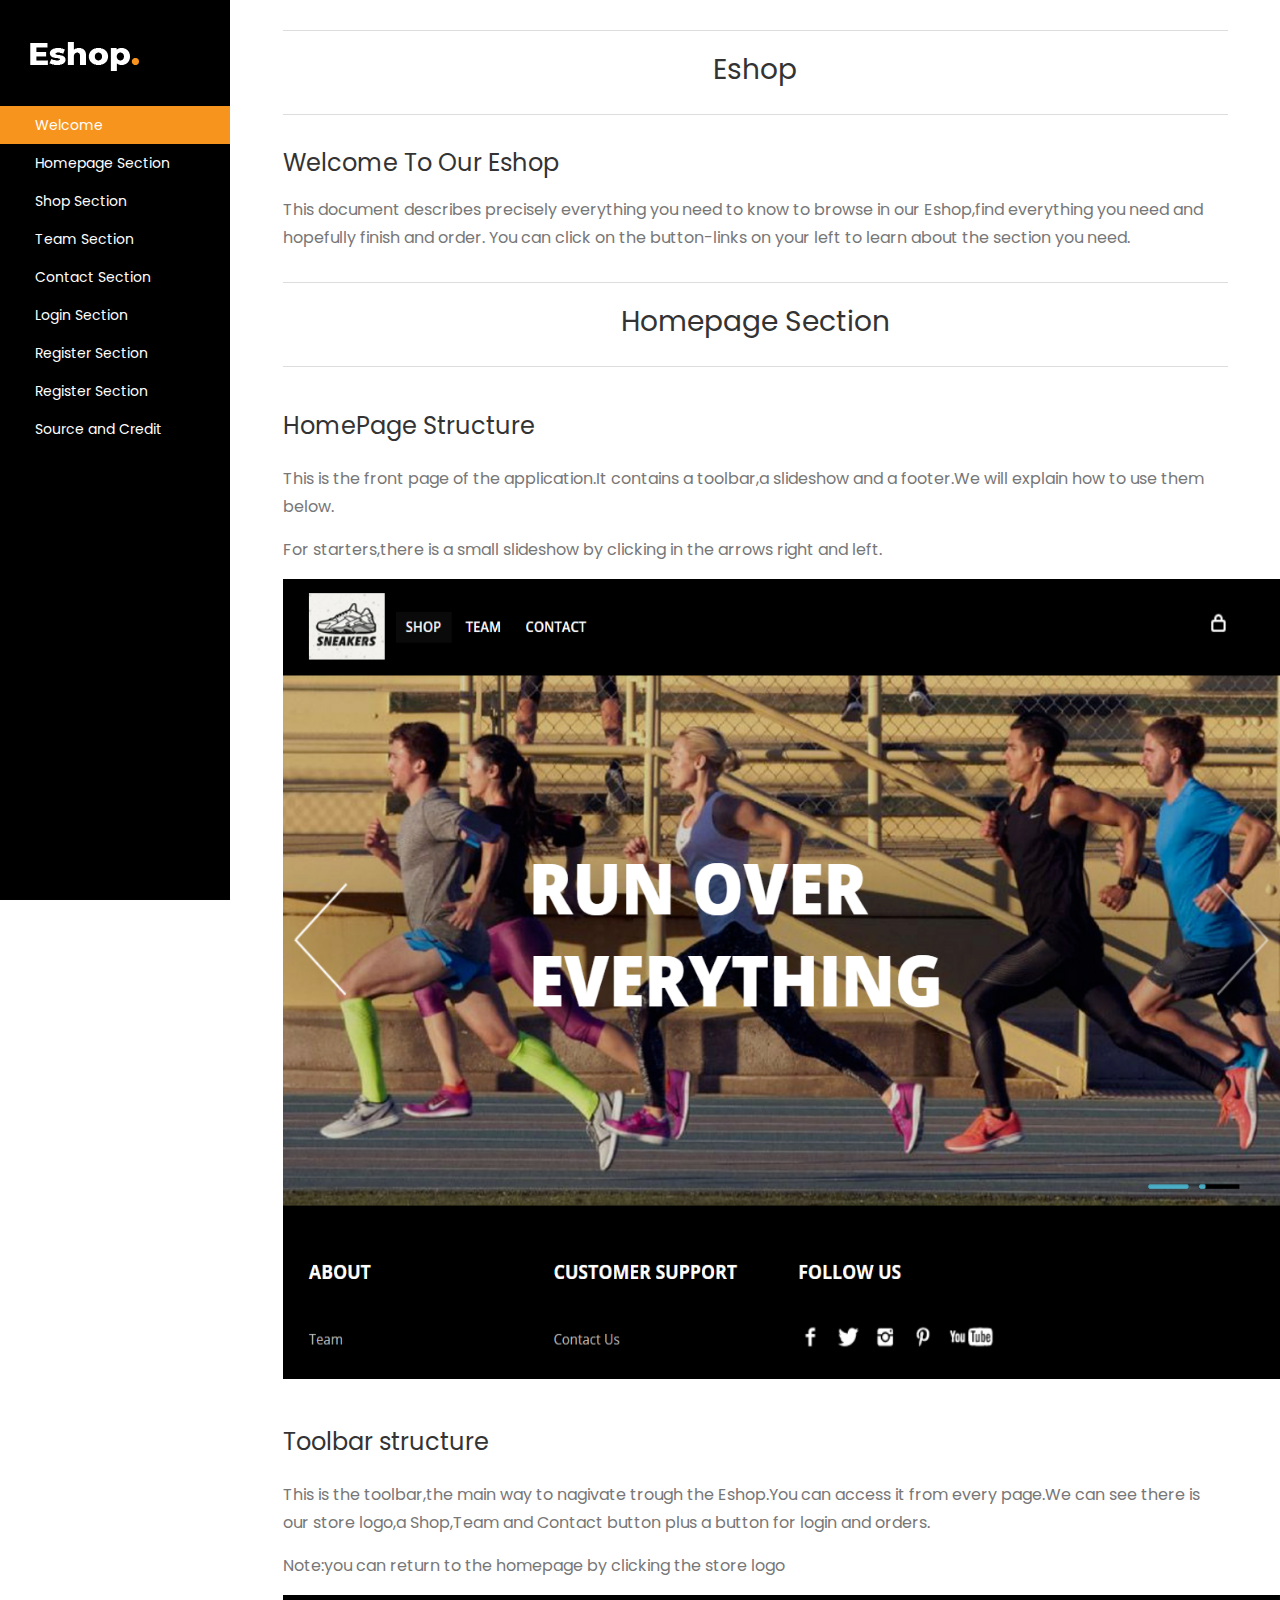
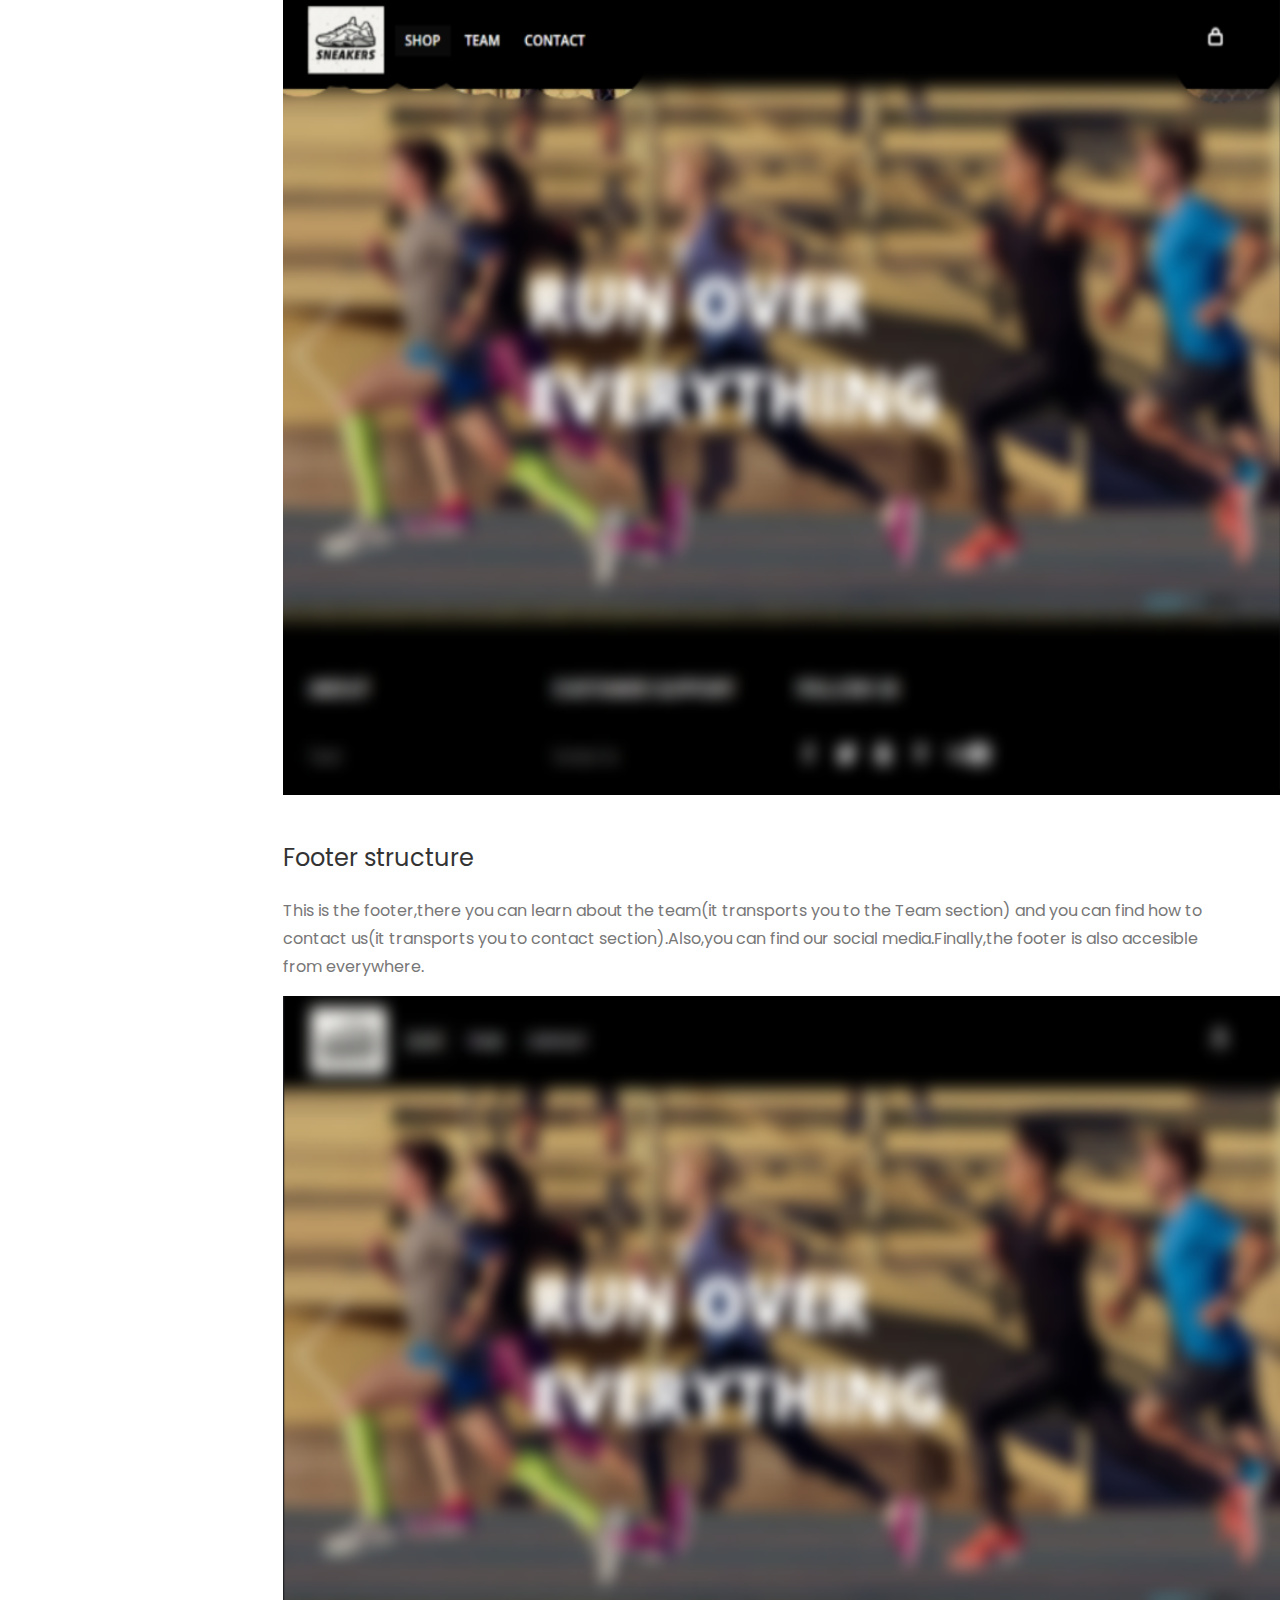
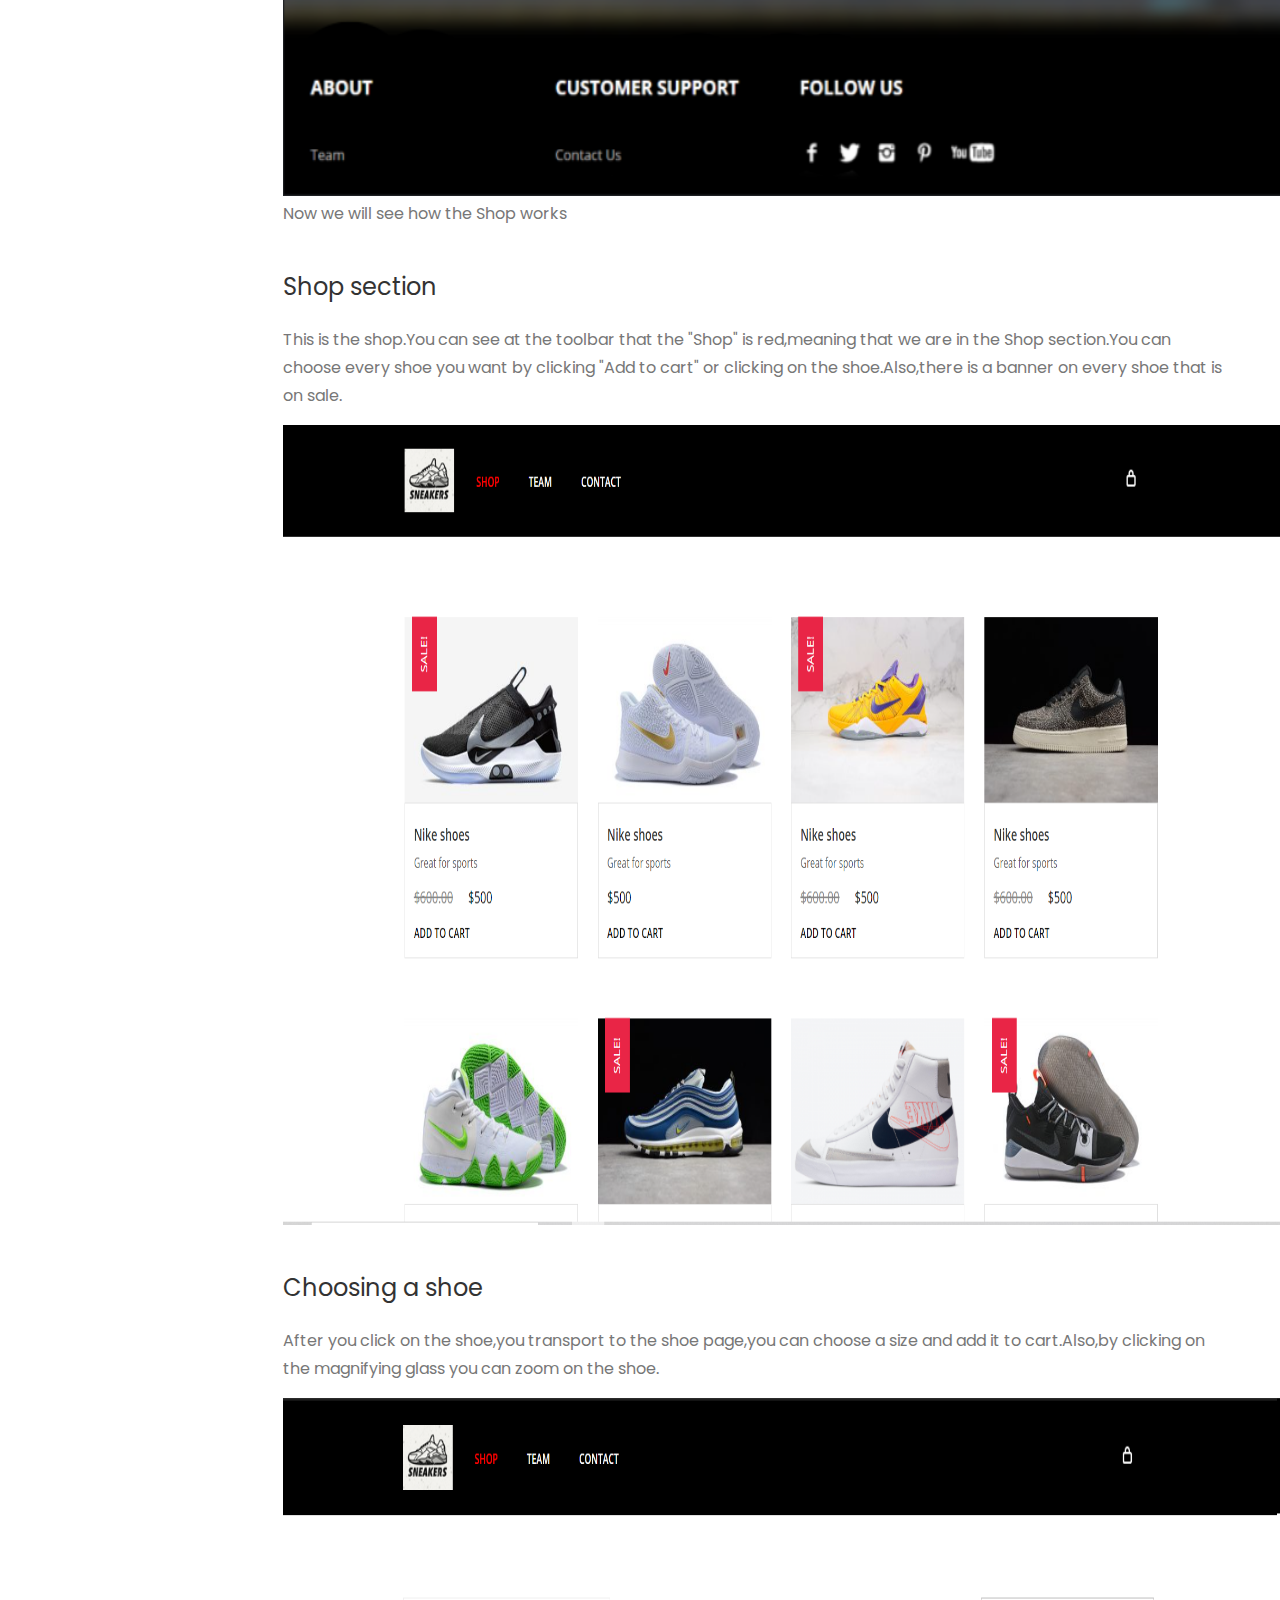
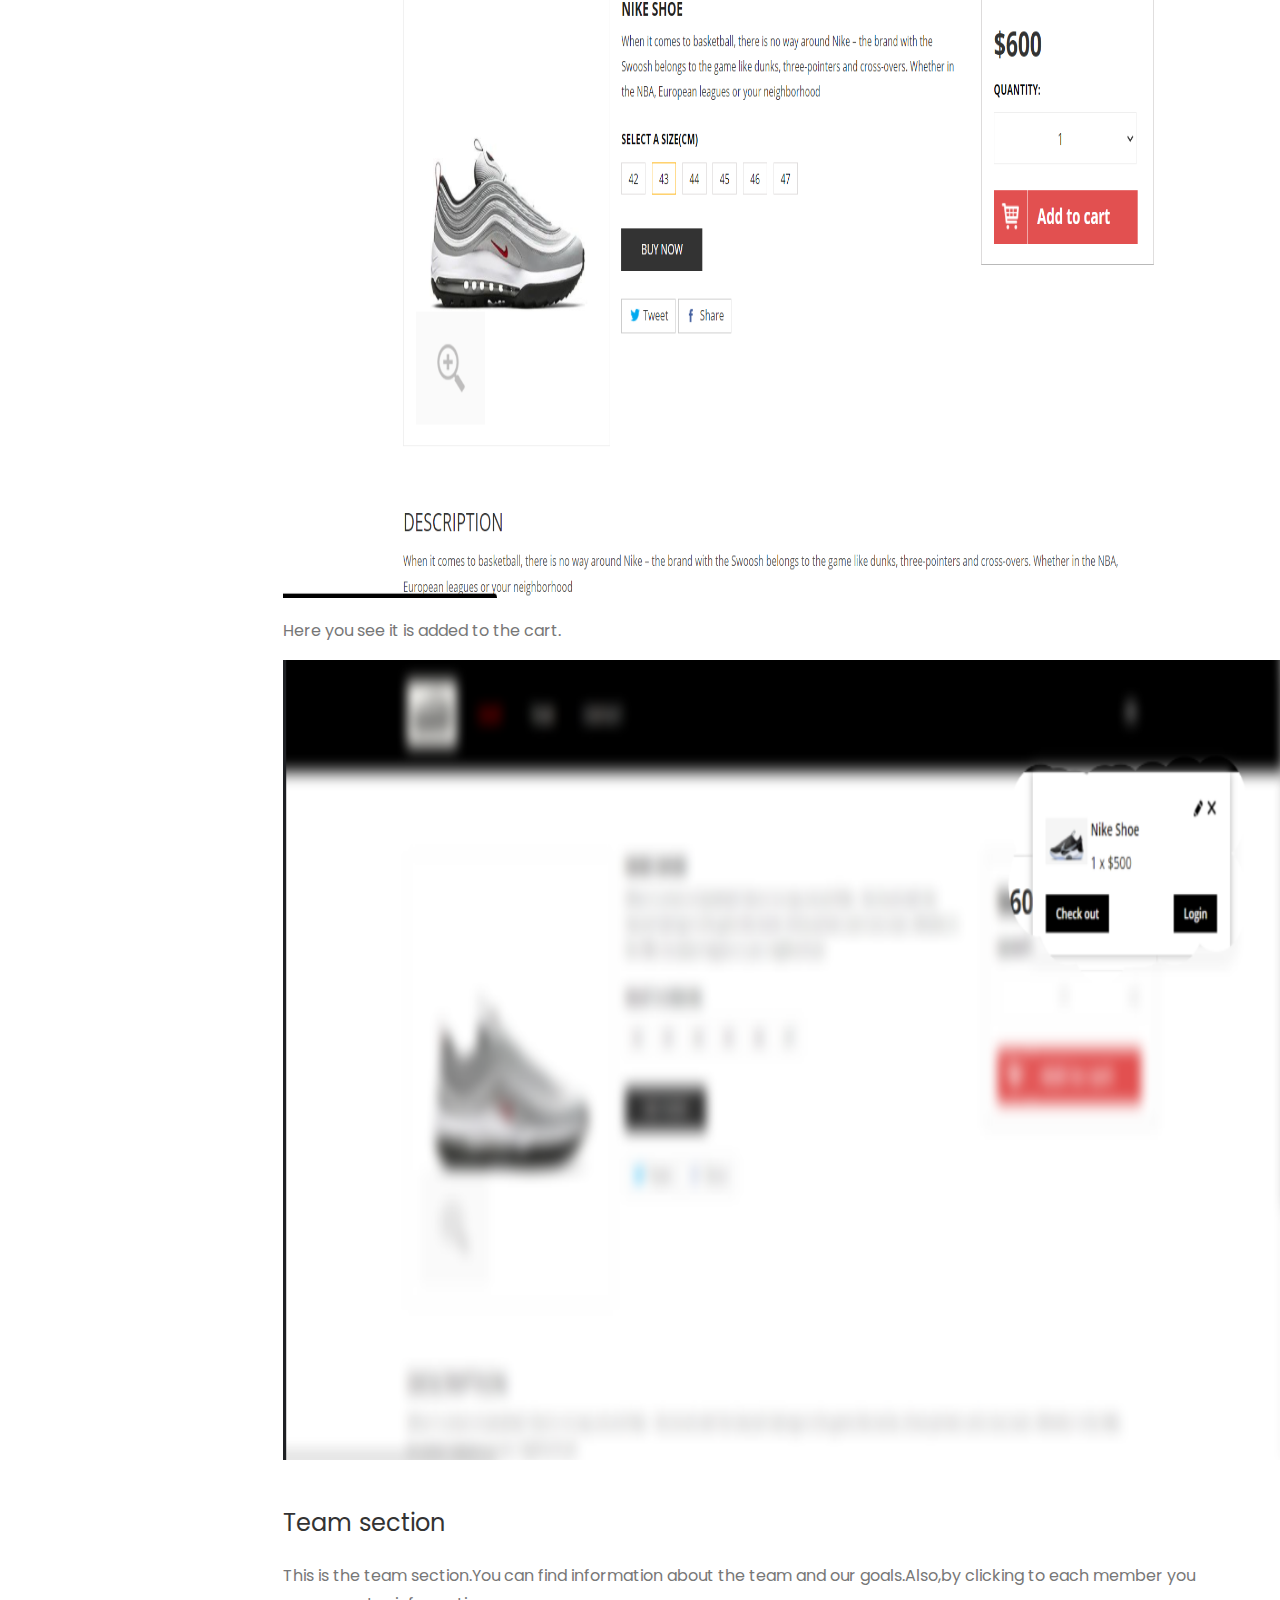
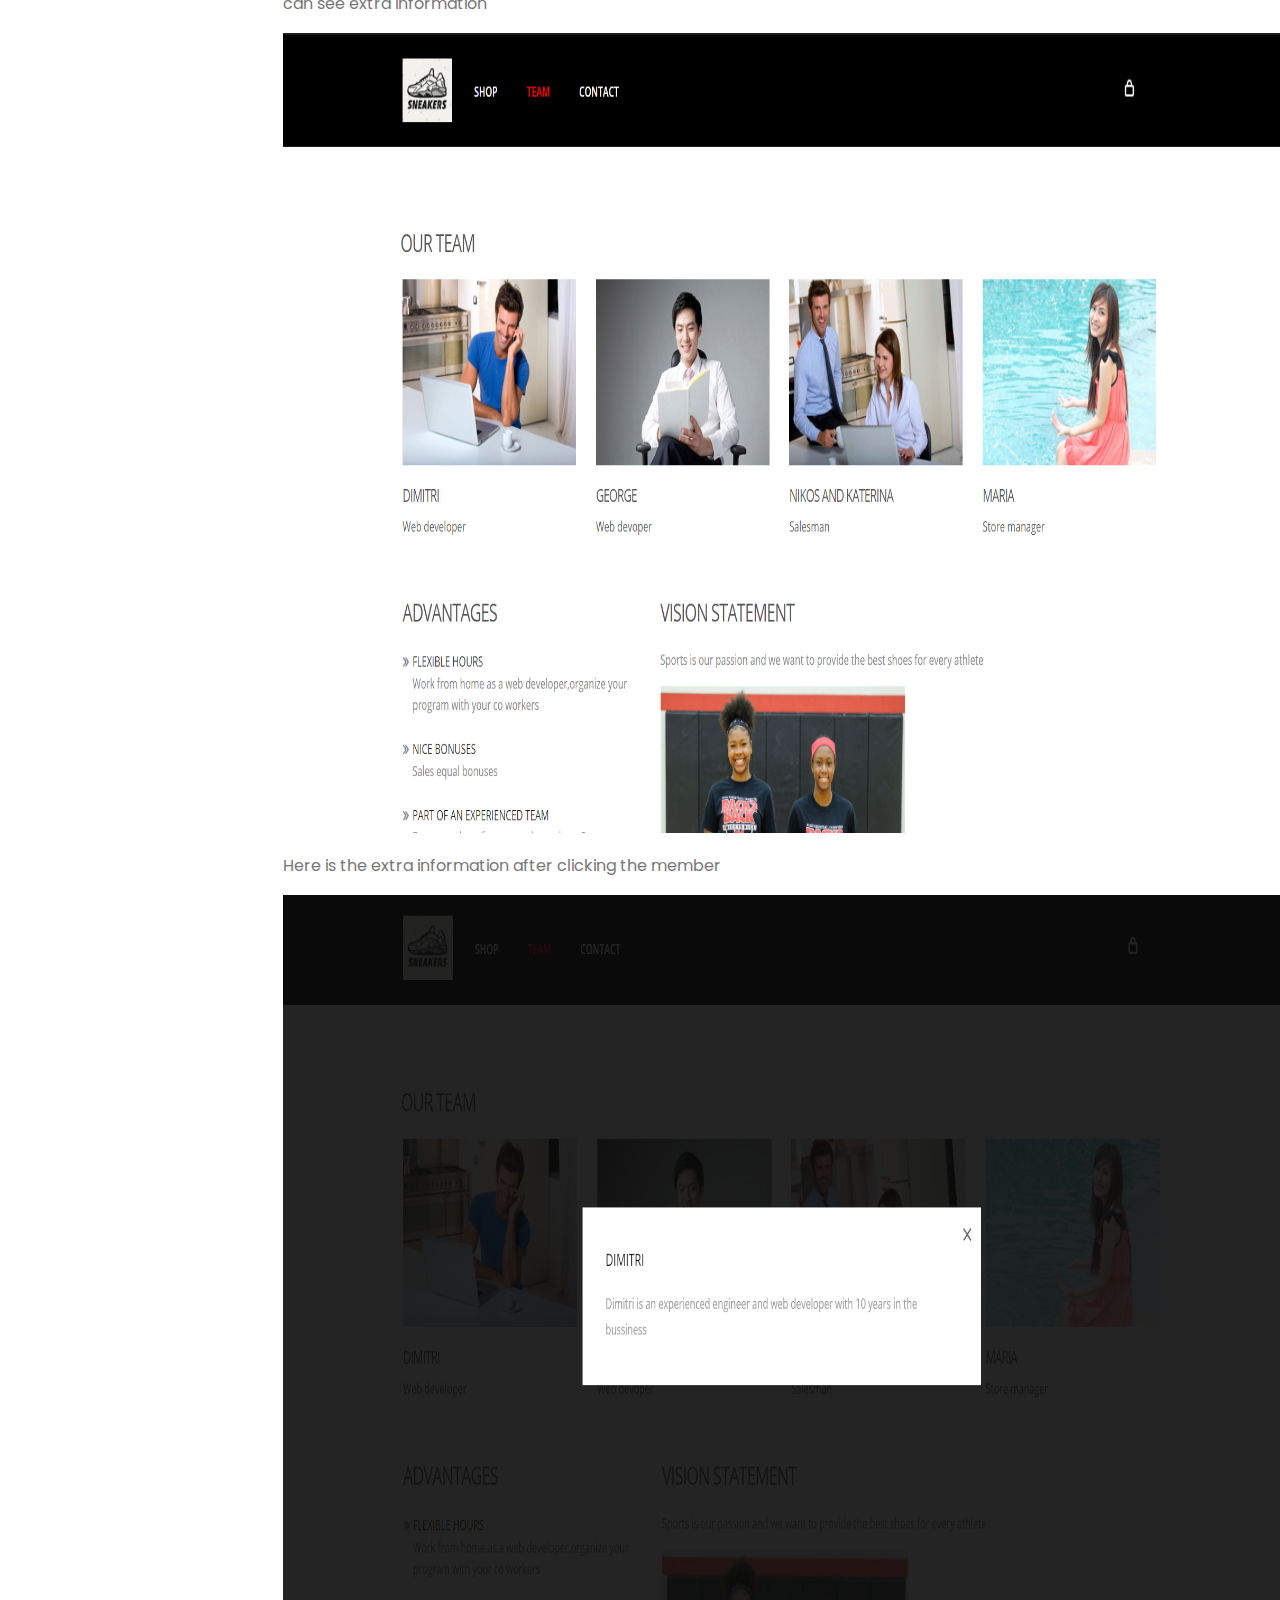
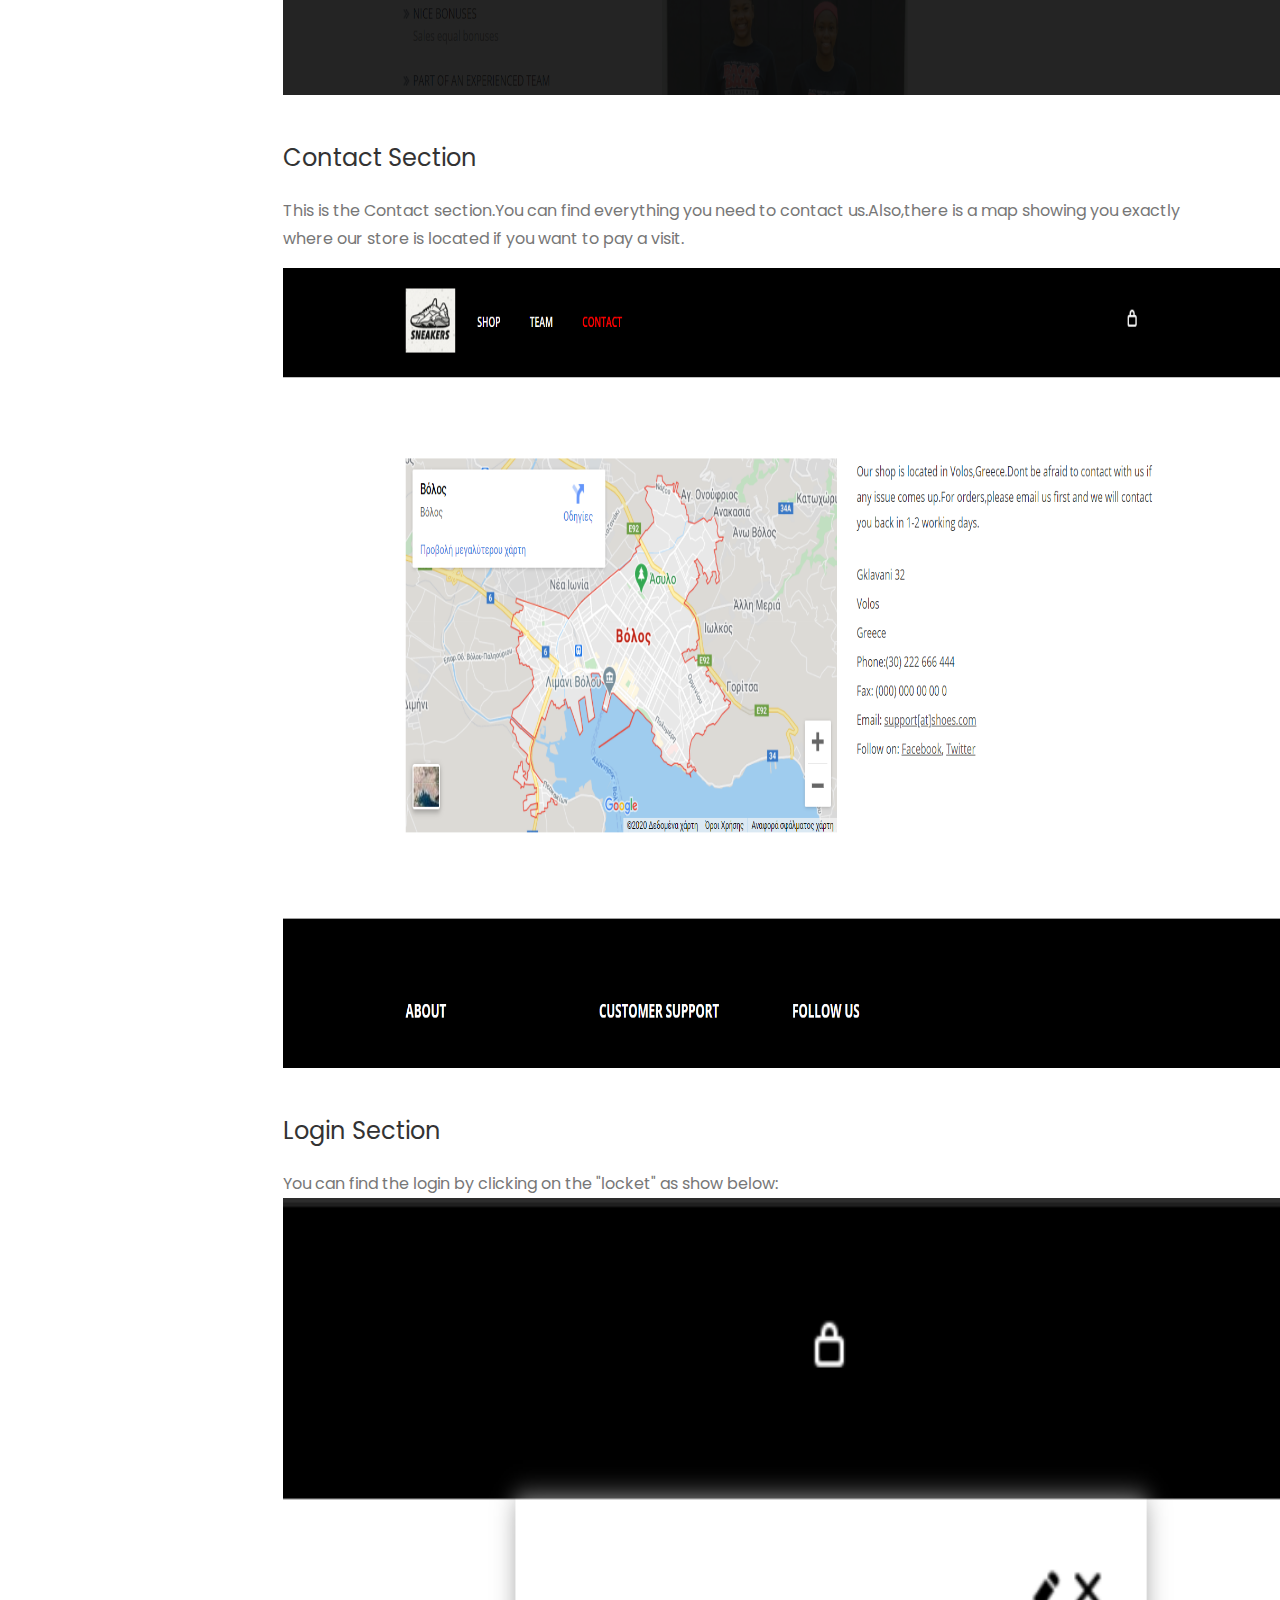
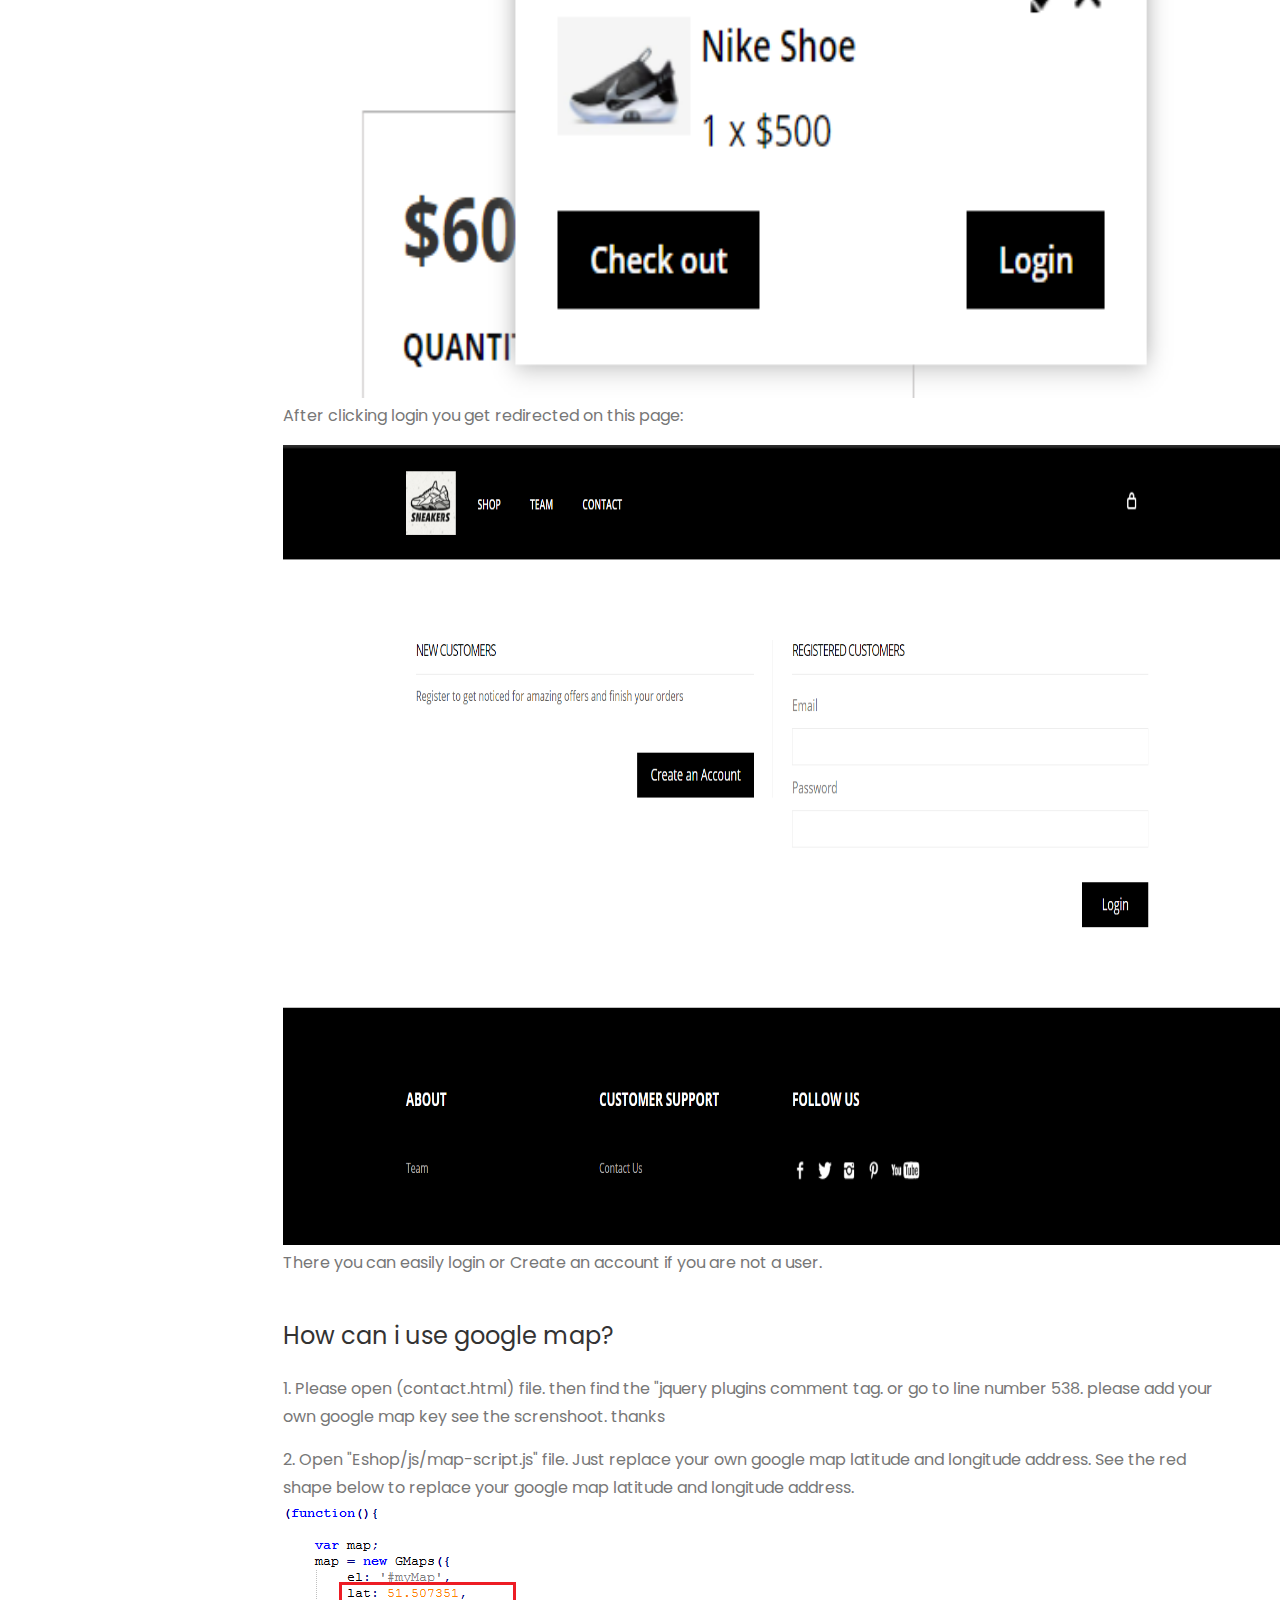
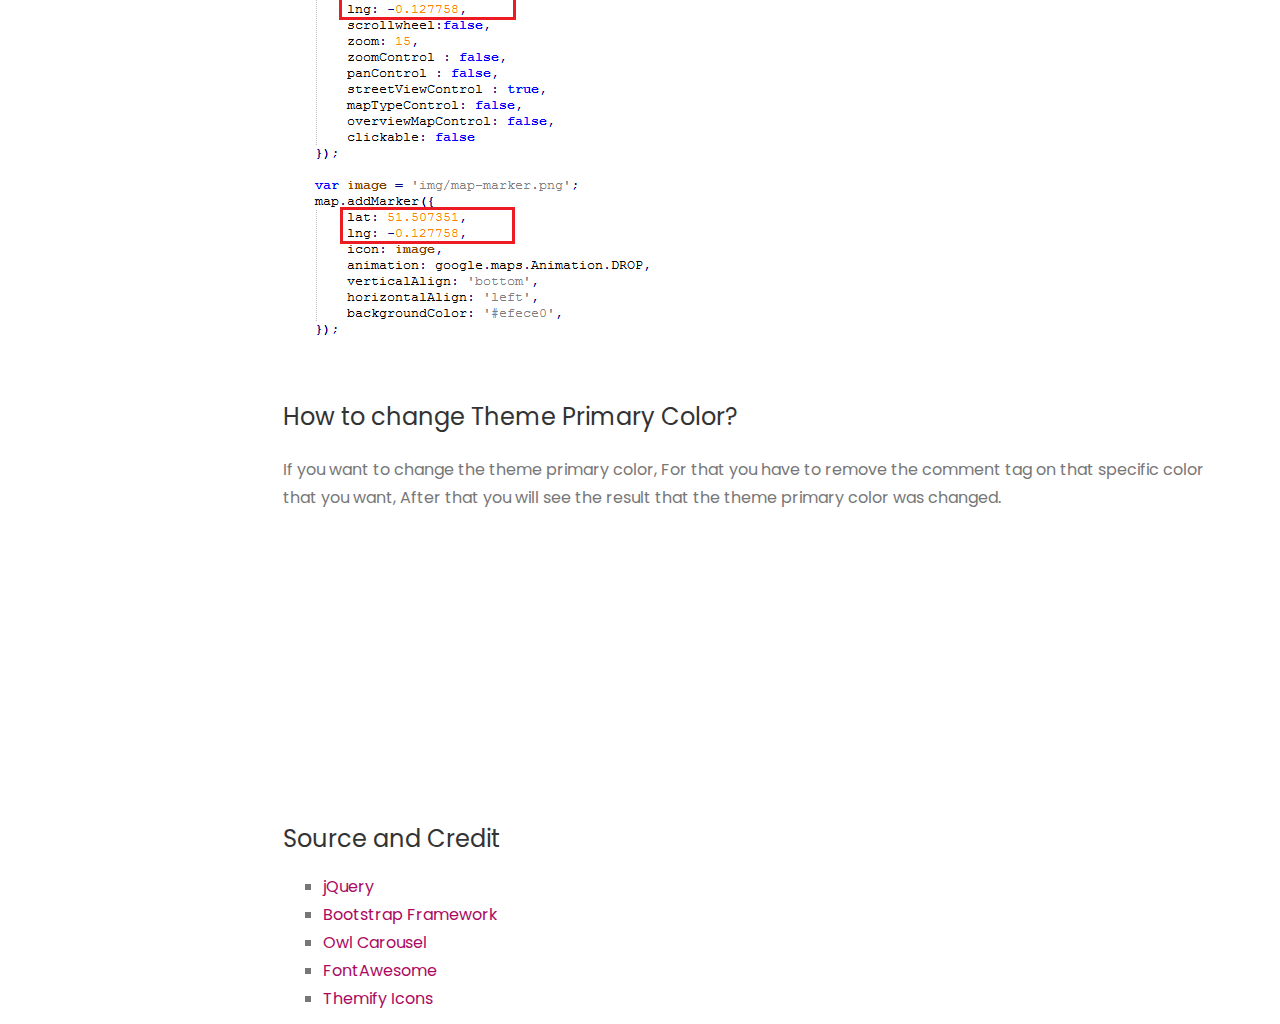
==== Documentation/index.html @ c71e3f7d "Add files via upload" ====
<!DOCTYPE html>
<html lang="zxx">
<head>
	<!-- Meta Tag -->
    <meta charset="utf-8">
    <meta http-equiv="X-UA-Compatible" content="IE=edge">
	<meta name='copyright' content=''>
	<meta http-equiv="X-UA-Compatible" content="IE=edge">
    <meta name="viewport" content="width=device-width, initial-scale=1, shrink-to-fit=no">
	<!-- Title Tag  -->
    <title>Eshop - eCommerce HTML5 Template.</title>
	<!-- Favicon -->
	<link rel="icon" type="image/png" href="img/favicon.png">
	<!-- Web Font -->
	<link href="https://fonts.googleapis.com/css?family=Poppins:200i,300,300i,400,400i,500,500i,600,600i,700,700i,800,800i,900,900i&display=swap" rel="stylesheet">

	<!-- Syntax Highlighter -->
	<link rel="stylesheet" type="text/css" href="syntax-highlighter/styles/shCore.css" media="all">
	<link rel="stylesheet" type="text/css" href="syntax-highlighter/styles/shThemeDefault.css" media="all">

	<!-- Font Awesome CSS-->
	<link rel="stylesheet" href="css/font-awesome.min.css">
	<!-- Normalize/Reset CSS-->
	<link rel="stylesheet" href="css/normalize.min.css">
	<!-- Main CSS-->
	<link rel="stylesheet" href="css/main.css">

</head>

<body id="welcome">

	<aside class="left-sidebar">
		<div class="logo">
			<a href="#welcome">
				<img src="img/logo.png" alt="">
			</a>
		</div>
		<nav class="left-nav">
			<ul id="nav">
				<li class="current">
					<a href="#welcome">Welcome</a>
				</li>
				<li>
					<a href="#installation">Homepage Section</a>
				</li>
				<li>
					<a href="#tmpl-structure">Shop Section</a>
				</li>
				<li>
					<a href="#css-structure">Team Section</a>
				</li>
				<li>
					<a href="#javascript">Contact Section</a>
				</li>
				<li>
					<a href="#contact-form">Login Section</a>
				</li>
				<li>
					<a href="#google-map">Register Section</a>
				</li>
				<li>
					<a href="#colors">Register Section</a>
				</li>
				<li>
					<a href="#credit">Source and Credit</a>
				</li>
			</ul>
		</nav>
	</aside>

	<div id="main-wrapper">
		<div class="main-content">
			<section id="welcome">
				<div class="content-header">
					<h1>Eshop</h1>
				</div>
				<div class="welcome">

					<h2 class="twenty">Welcome To Our Eshop</h2>


					<p>This document describes precisely everything you need to know to browse in our Eshop,find everything you need and hopefully finish and order.
					You can click on the button-links on your left to learn about the section you need.</p>
				</div>

			</section>

			<section id="installation">
				<div class="content-header">
					<h1>Homepage Section</h1>
				</div>

				<h2 class="title">HomePage Structure</h2>
				<p class="fifteen">This is the front page of the application.It contains a toolbar,a slideshow and a footer.We will explain how to use them below.</p>

				<p class="fifteen">For starters,there is a small slideshow by clicking in the arrows right and left.</p>

				<img src="img/1.png" height="800" width="1000" alt="#">

				<h2 class="title">Toolbar structure</h2>

				<p class="fifteen">This is the toolbar,the main way to nagivate trough the Eshop.You can access it from every page.We can see there is our store logo,a Shop,Team and Contact button plus a button for login and orders.</p>

				<p class="fifteen">Note:you can return to the homepage by clicking the store logo</p>

				<img src="img/1_toolbar.png" height="800" width="1000" alt="#">

				<h2 class="title">Footer structure</h2>

				<p class="fifteen"> This is the footer,there you can learn about the team(it transports you to the Team section) and you can find how to contact us(it transports you to contact section).Also,you can find our social media.Finally,the footer is also accesible from everywhere.</p>

				<img src="img/2_footer.png" height="800" width="1000" alt="#">

				<p class="fifteen">Now we will see how the Shop works</p>
				


			</section>


			<section id="tmpl-structure">
				<h2 class="title">Shop section</h2>
				<p class="fifteen">This is the shop.You can see at the toolbar that the "Shop" is red,meaning that we are in the Shop section.You can choose every shoe you want by clicking "Add to cart" or clicking on the shoe.Also,there is a banner on every shoe that is on sale.</p>

				<img src="img/2.png" height="800" width="1000" alt="#">

				<h2 class="title">Choosing a shoe</h2>
				<p class="fifteen">After you click on the shoe,you transport to the shoe page,you can choose a size and add it to cart.Also,by clicking on the magnifying glass you can zoom on the shoe.</p>

				<img src="img/3.png" height="800" width="1000" alt="#">

				<p class="fifteen"></p>

				<p class="fifteen">Here you see it is added to the cart.</p>

				<p class="fifteen"></p>


				<img src="img/4.png" height="800" width="1000" alt="#">

				<p class="fifteen"></p>
			
			</section>


			<section id="css-structure">
				<h2 class="title">Team section</h2>
				<p class="fifteen">This is the team section.You can find information about the team and our goals.Also,by clicking to each member you can see extra information</p>

				<img src="img/5.png" height="800" width="1000" alt="#">

				<p class="fifteen"> </p>

				<p class="fifteen">Here is the extra information after clicking the member</p>

				<p class="fifteen"> </p>

				<img src="img/6.png" height="800" width="1000" alt="#">

			</section>

			<section id="javascript">
				<h2 class="title">Contact Section</h2>

				<p class="fifteen">This is the Contact section.You can find everything you need to contact us.Also,there is a map showing you exactly where our store is located if you want to pay a visit.</p>

				<img src="img/7.png" height="800" width="1000" alt="#">

			</section>
			
			<section id="contact-form">
				<h2 class="title">Login Section</h2>

				<p>You can find the login by clicking on the "locket" as show below:</p>

				<img src="img/8.png" height="800" width="1000" alt="#">

				<p class="fifteen">After clicking login you get redirected on this page: </p>

				<img src="img/9.png" height="800" width="1000" alt="#">

				<p class="fifteen">There you can easily login or Create an account if you are not a user.</p>




			</section>
			
			<section id="google-map">
				<h2 class="title">How can i use google map?</h2>

				<p class="fifteen">1. Please open (contact.html) file. then find the "jquery plugins comment tag. or go to line number 538. please add your own google map key see the screnshoot. thanks
				<p class="fifteen">2. Open "Eshop/js/map-script.js" file. Just replace your own google map latitude and longitude address. See the red shape below to replace your google map latitude and longitude address. 
					
				<img src="img/map.png" alt="#">
					
			</section>
			
			<section id="colors">
				<h2 class="title">How to change Theme Primary Color?</h2>
				<p>If you want to change the theme primary color, For that you have to remove the comment tag on that specific color that you want, After that you will see the result that the theme primary color was changed.</p>
				<pre class="brush:php">
					<!-- Color CSS -->
					<link rel="stylesheet" href="css/color/color1.css">
					<!--<link rel="stylesheet" href="css/color/color2.css">-->
					<!--<link rel="stylesheet" href="css/color/color3.css">-->
					<!--<link rel="stylesheet" href="css/color/color4.css">-->
					<!--<link rel="stylesheet" href="css/color/color5.css">-->
					<!--<link rel="stylesheet" href="css/color/color6.css">-->
					<!--<link rel="stylesheet" href="css/color/color7.css">-->
					<!--<link rel="stylesheet" href="css/color/color8.css">-->
					<!--<link rel="stylesheet" href="css/color/color9.css">-->
					<!--<link rel="stylesheet" href="css/color/color10.css">-->
					<!--<link rel="stylesheet" href="css/color/color11.css">-->
					<!--<link rel="stylesheet" href="css/color/color12.css">-->
		        </pre>
			</section>
			
			<section id="credit">
				<h2 class="title">Source and Credit</h2>
				<div class="script-source">
					<ul>
						<li>
							<a target="_blank" href="http://jquery.com/">jQuery</a>
						</li>
						<li>
							<a target="_blank" href="http://getbootstrap.com">Bootstrap Framework</a>
						</li>
						<li>
							<a target="_blank" href="http://www.owlgraphic.com/owlcarousel">Owl Carousel</a>
						</li>
						<li>
							<a target="_blank" href="http://fontawesome.io/">FontAwesome</a>
						</li>
						<li>
							<a target="_blank" href="https://themify.me/themify-icons/">Themify Icons</a>
						</li>
					</ul>
				</div>
			</section>
		</div>
	</div>


	<!-- Essential JavaScript Libraries
		==============================================-->
	<script type="text/javascript" src="js/jquery-1.11.0.min.js"></script>
	<script type="text/javascript" src="js/jquery.nav.js"></script>
	<script type="text/javascript" src="syntax-highlighter/scripts/shCore.js"></script>
	<script type="text/javascript" src="syntax-highlighter/scripts/shBrushXml.js"></script>
	<script type="text/javascript" src="syntax-highlighter/scripts/shBrushCss.js"></script>
	<script type="text/javascript" src="syntax-highlighter/scripts/shBrushJScript.js"></script>
	<script type="text/javascript" src="syntax-highlighter/scripts/shBrushPhp.js"></script>
	<script type="text/javascript">
		SyntaxHighlighter.all()
	</script>
	<script type="text/javascript" src="js/custom.js"></script>

</body>

</html>
---- Documentation/css/main.css ----
body{
	background-color:#FFF;
    font-family: 'Poppins', sans-serif;
    font-weight: 400;
	font-size:16px;
	line-height:18px;
	color:#777;
}

p{
	margin:0;
}

a {
    color: #aa0a5f;
}

a, a:hover, a:focus{
	text-decoration: none;
	outline: 0;
}
h1, h2, h3,
h4, h5, h6 {
    color: #333;
	margin:0;
    font-weight: normal;
}

h1 { font-size: 28px;}
h2 { font-size: 24px;}
h3 { font-size: 18px;}
h5 { font-size: 16px;}
h6 { font-size: 14px;}

strong {
  letter-s;;Dacing: 1px;
}

code {
  background-color: #ddd;
  border-radius: 3px;
  color: #000;
  font-size: 85%;
  margin: 0;
  padding: 5px 10px;
}

code a {
    color: #333;
}

code a:hover {
    text-decoration: underline;
}

section p {
  line-height: 28px;
}

.clearfix:before,
.clearfix:after {
    content: " ";
    display: table;
}
.clearfix:after {
    clear: both;
}
.clearfix {
    *zoom: 1;
}

.tan {
  margin-bottom: 10px;
}

.fifteen{
    margin-bottom: 15px;
}

.twenty{
    margin-bottom: 20px;
}

.center {
    text-align: center;
}

.title {
    margin: 50px 0 30px;
}

.syntaxhighlighter {
    border: 1px solid #efefef;
    max-height: 100% !important;
    padding: 20px 0;
}


.main-content section {
  margin: 0 5%;
}


.left-sidebar {
    background-color: #000;
    float: left;
    min-height: 100%;
    position: fixed;
    width: 18%;
}

.logo {
    padding-bottom: 30px;
    padding-left: 30px;
    padding-top: 40px;
}

.left-nav ul {
    margin: 0;
    padding: 0;
    font-size: 14px;
}

.left-nav ul li a {
    color: #fff;
    display: block;
    padding: 10px 35px;
    -webkit-transition: all 0.3s ease-in 0s;
       -moz-transition: all 0.3s ease-in 0s;
        -ms-transition: all 0.3s ease-in 0s;
         -o-transition: all 0.3s ease-in 0s;
            transition: all 0.3s ease-in 0s;
}

.left-nav ul li a:hover, .left-nav ul li .current {
    background-color: #F7941D;
    color: #fff;
}


#main-wrapper {
    float: left;
    margin-left: 18%;
    width: 82%;
}

.content-header {
    border-bottom: 1px solid #ddd;
    border-top: 1px solid #ddd;
    margin-top: 30px;
    padding: 30px 0 35px;
    text-align: center;
}

.welcome {
    font-size: 16px;
    line-height: 26px;
    margin: 35px auto 0;
}

.features {
    margin-top: 50px;
}

.features ul li {
    list-style: square outside none;
    margin-bottom: 15px;
}

.features > ul {
    padding-left: 18px;
}

.author {
    border-bottom: 1px solid #ddd;
    border-top: 1px solid #ddd;
    margin-top: 50px;
    padding: 30px 0;
}

.author-info {
    font-size: 18px;
    line-height: 28px;
    margin: 0 auto;
    width: 50%;
}

.section-content {
    font-size: 16px;
    line-height: 25px;
}

.section-content li {
    margin-bottom: 15px;
}

.section-content a:hover {
    text-decoration: underline;
}

.script-source li {
    list-style: square outside none;
    margin-bottom: 10px;
}

#twitter-feed li,
#flickr li {
    line-height: 25px;
    margin-bottom: 10px;
}

#twitter-feed img {
    border: 1px solid #ddd;
    box-shadow: 2px 3px 3px #ddd;
    height: auto;
    margin-top: 10px;
    max-width: 100%;
}
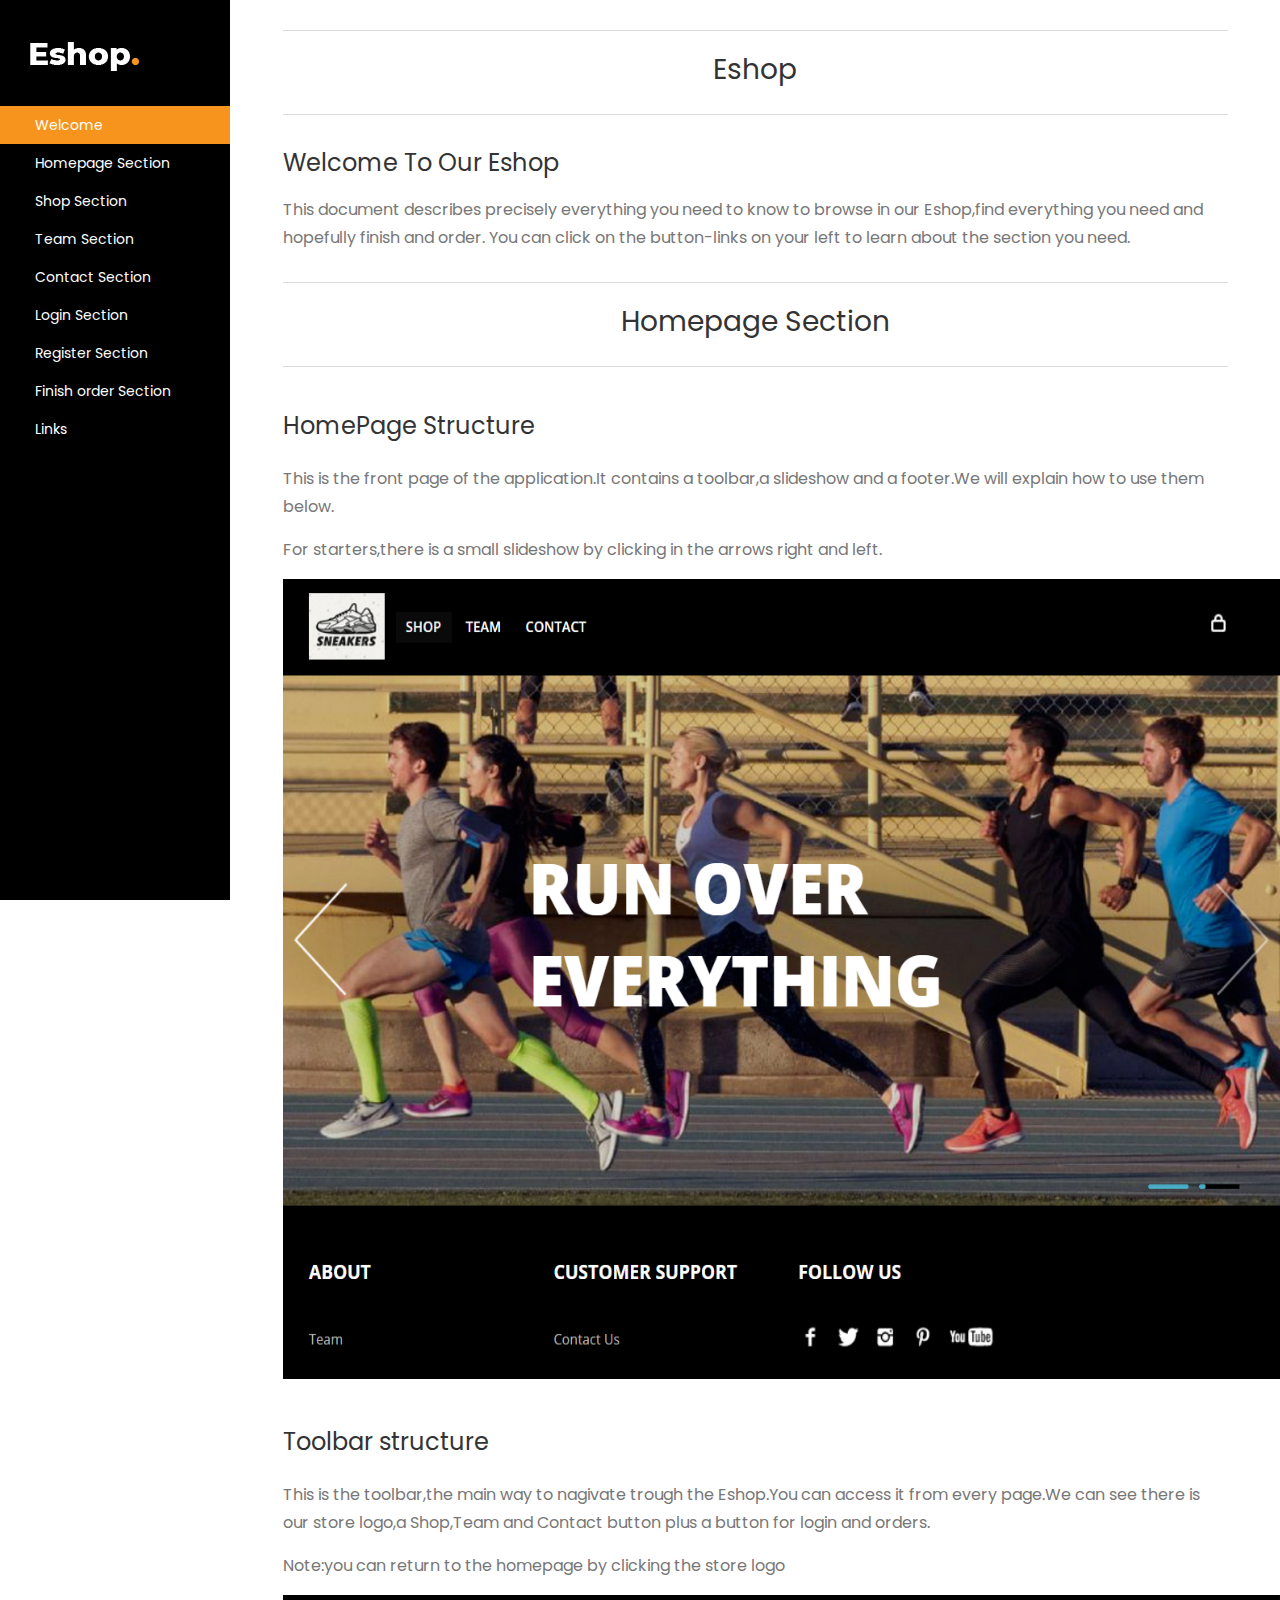
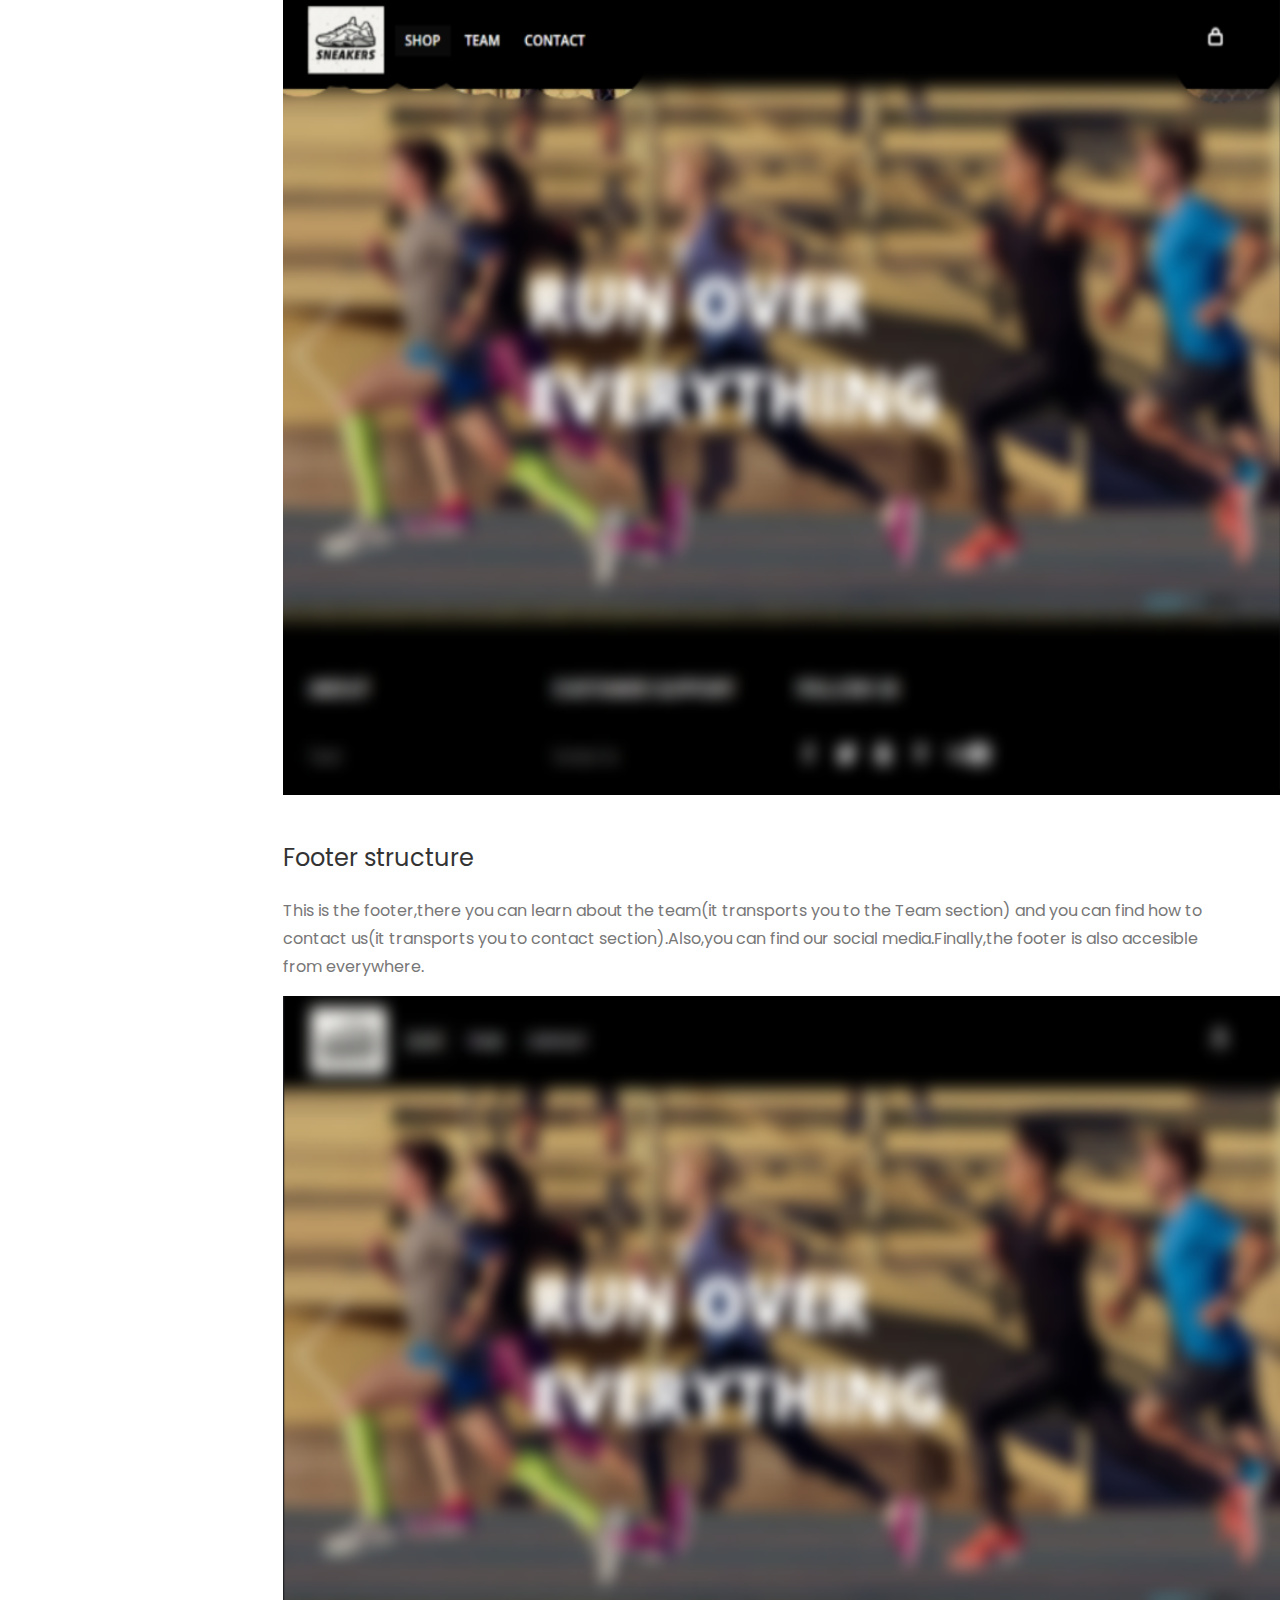
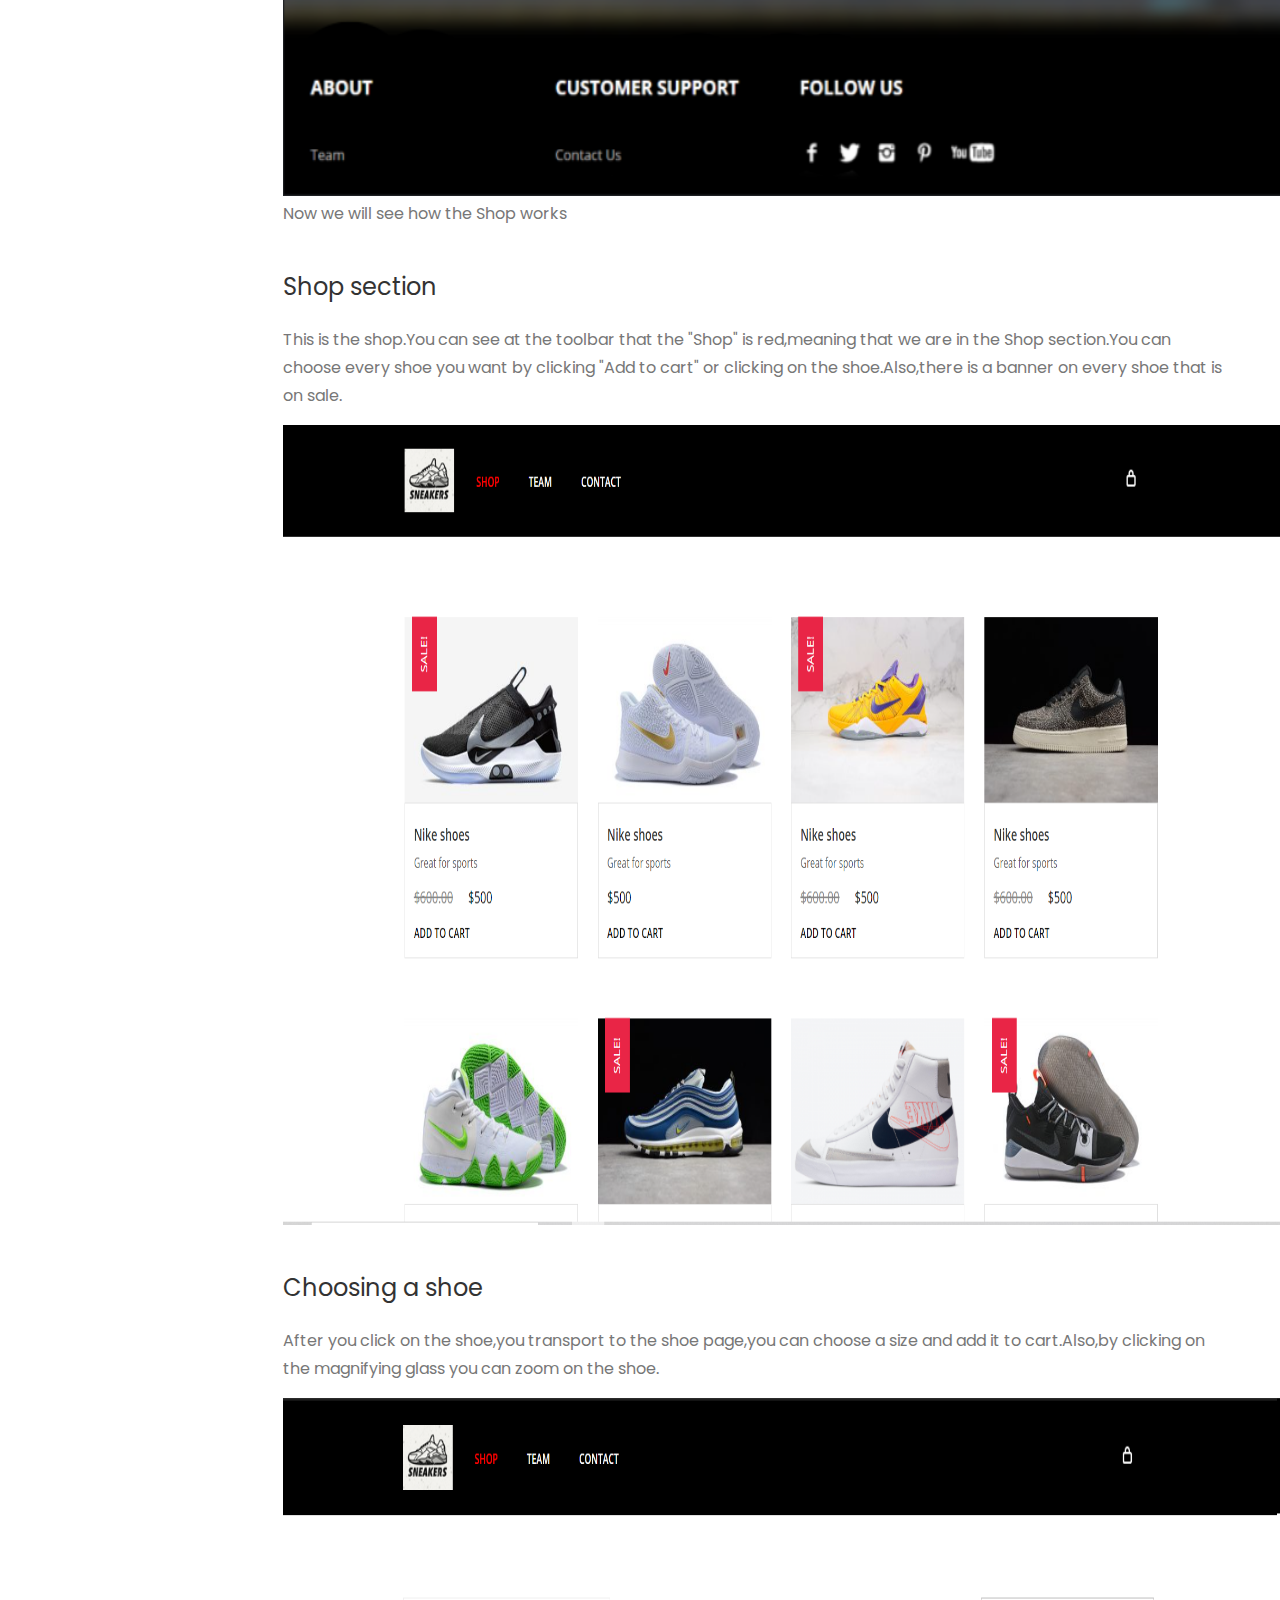
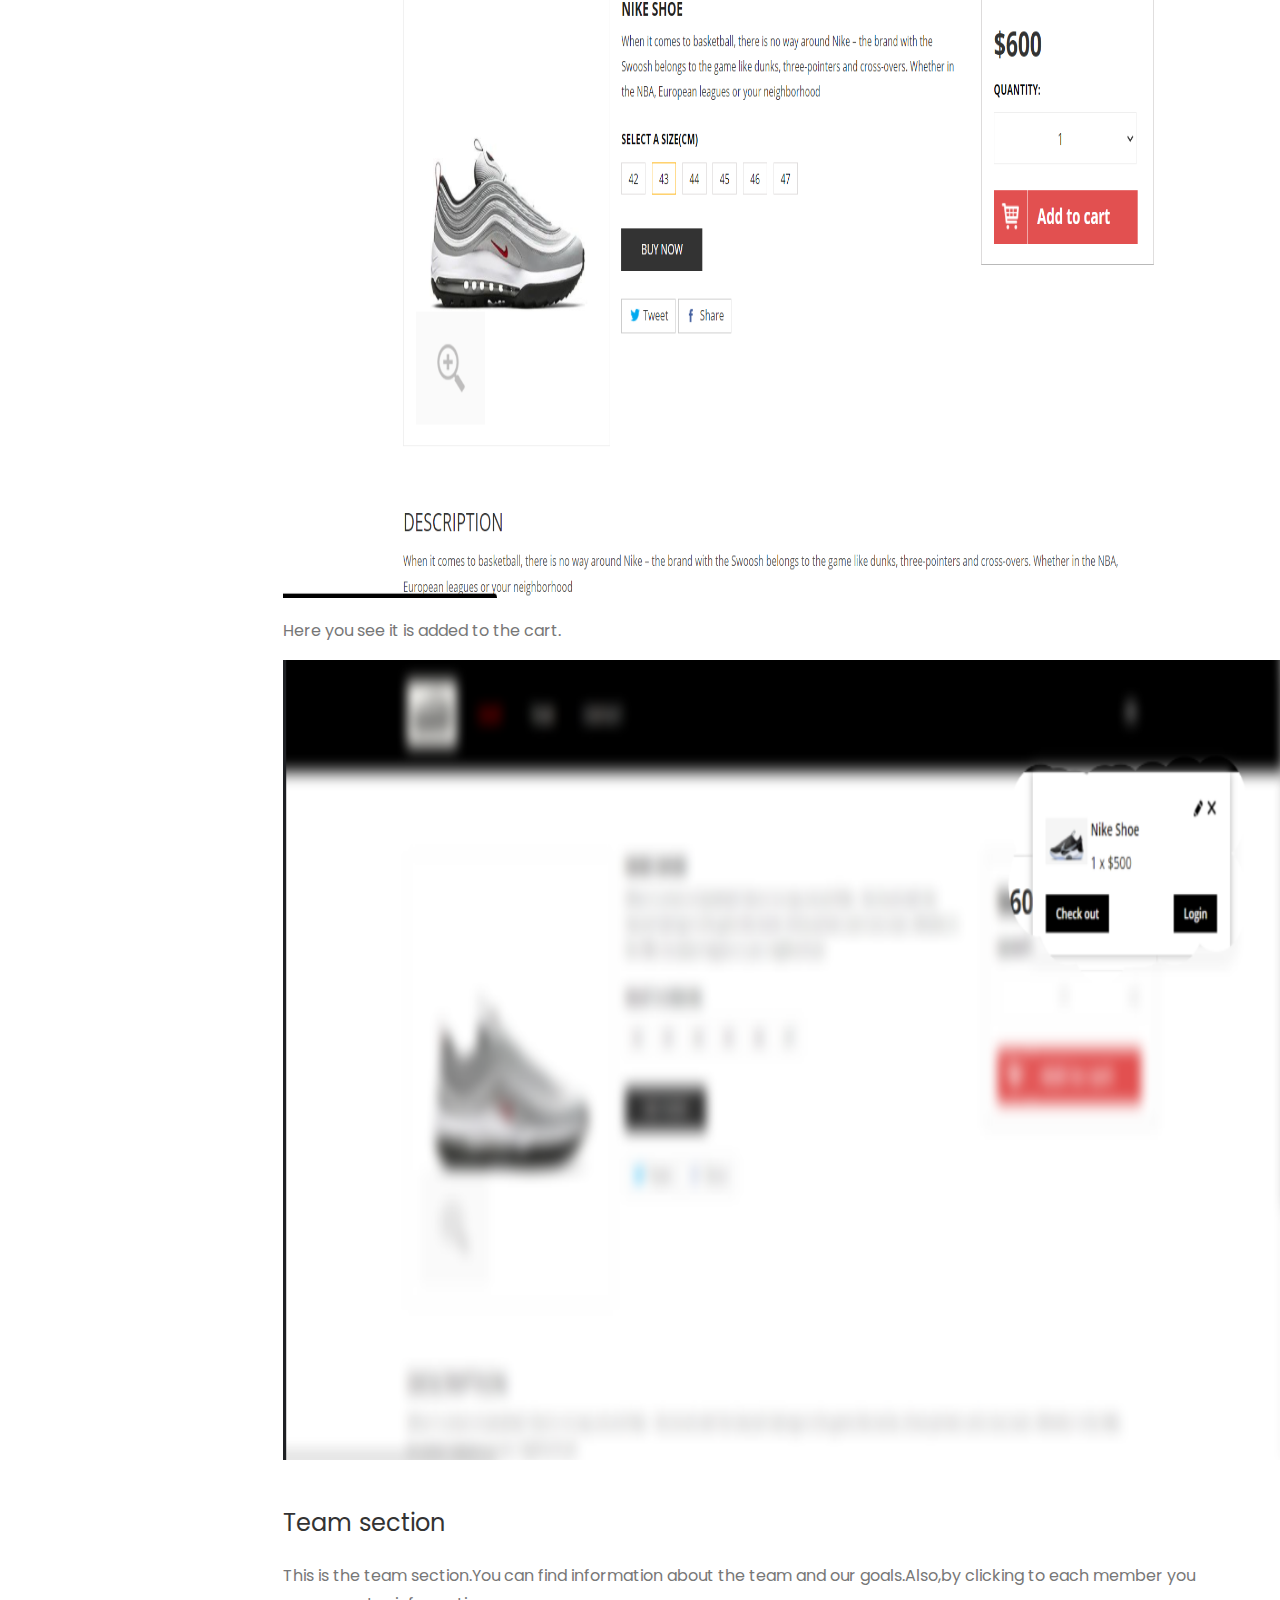
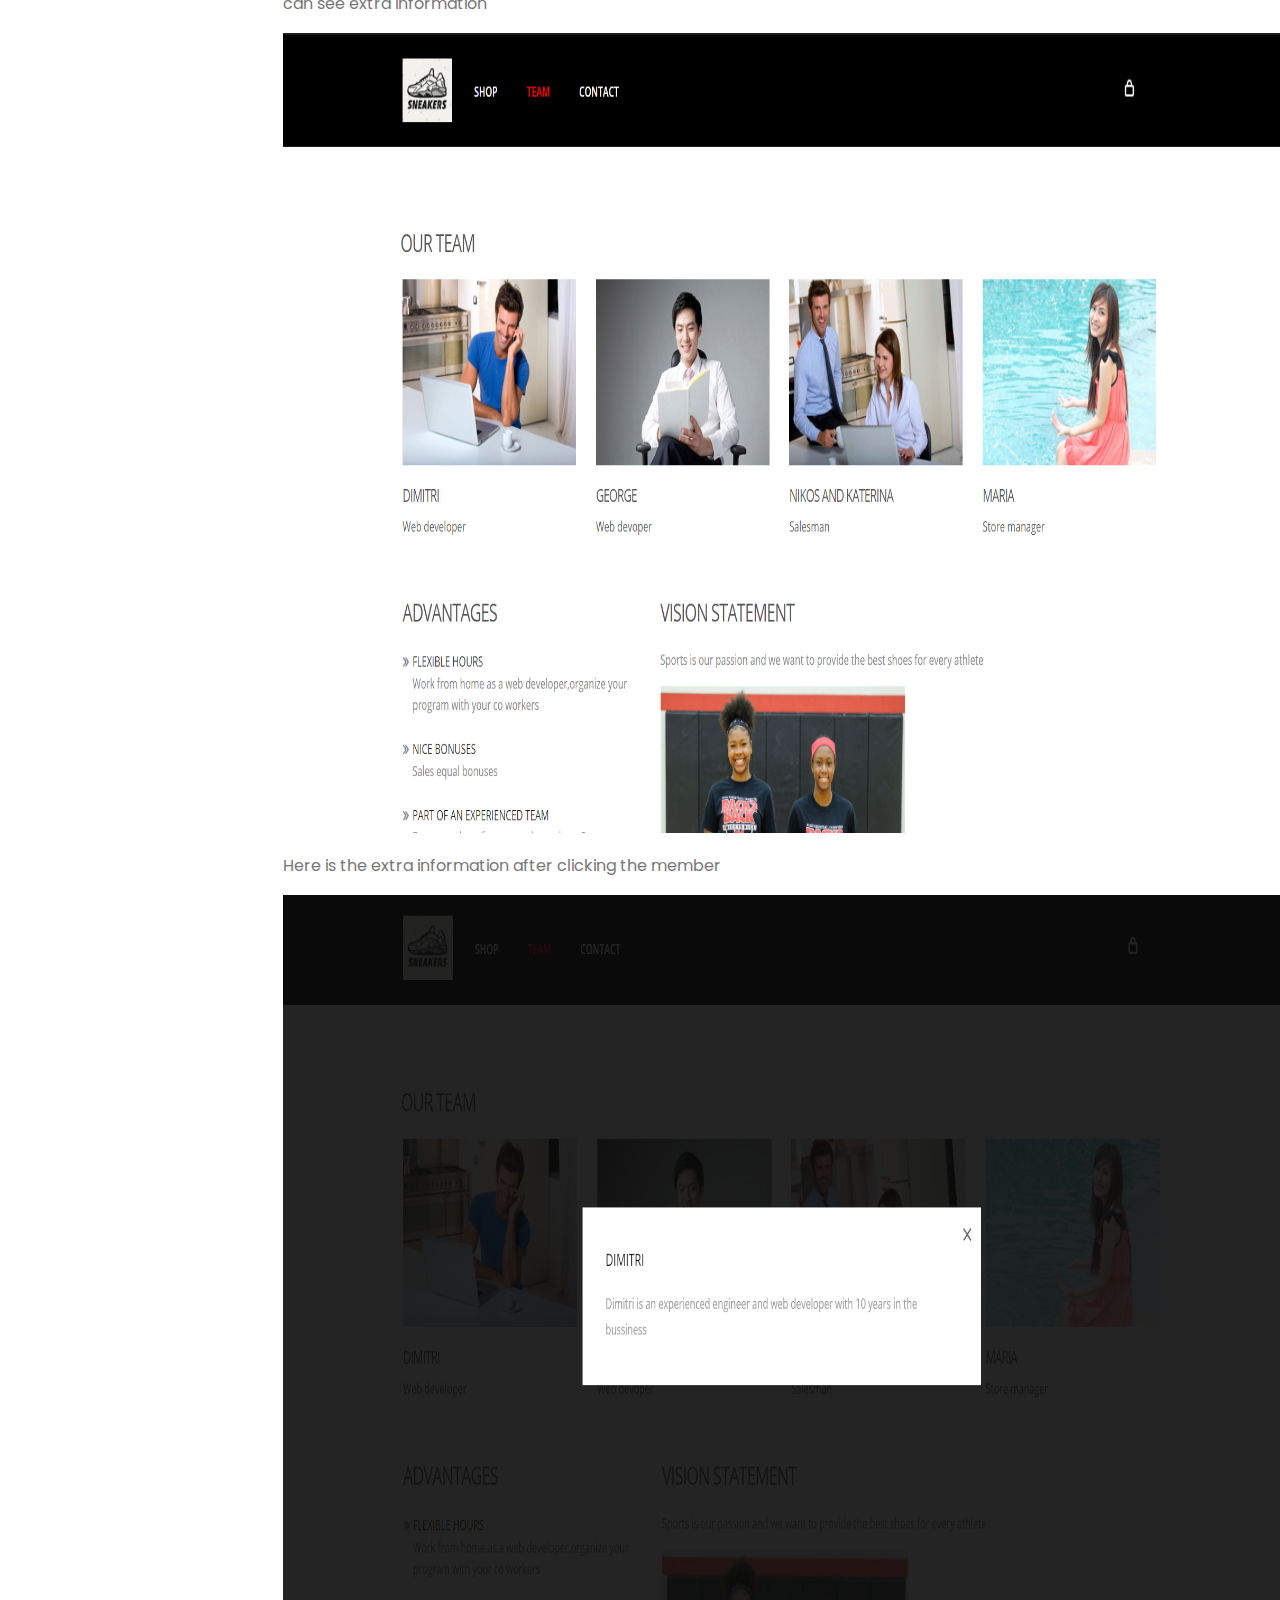
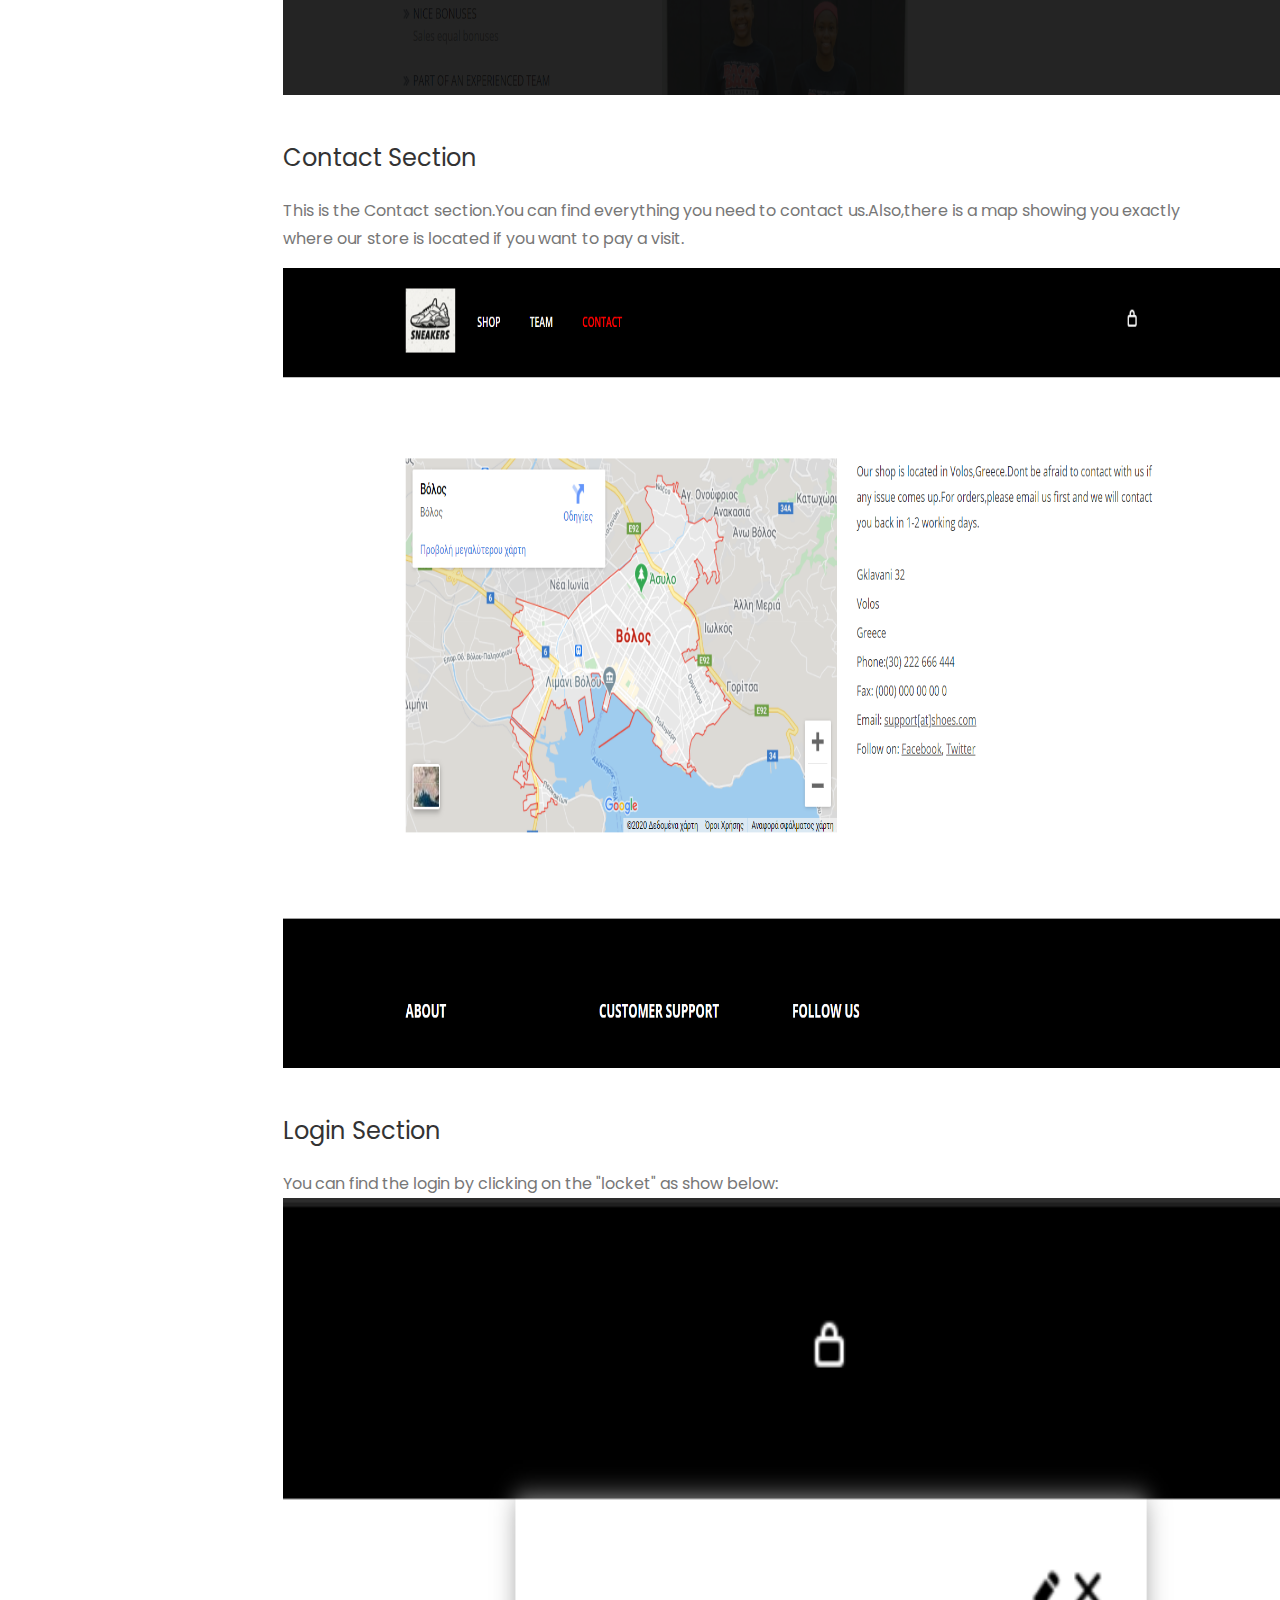
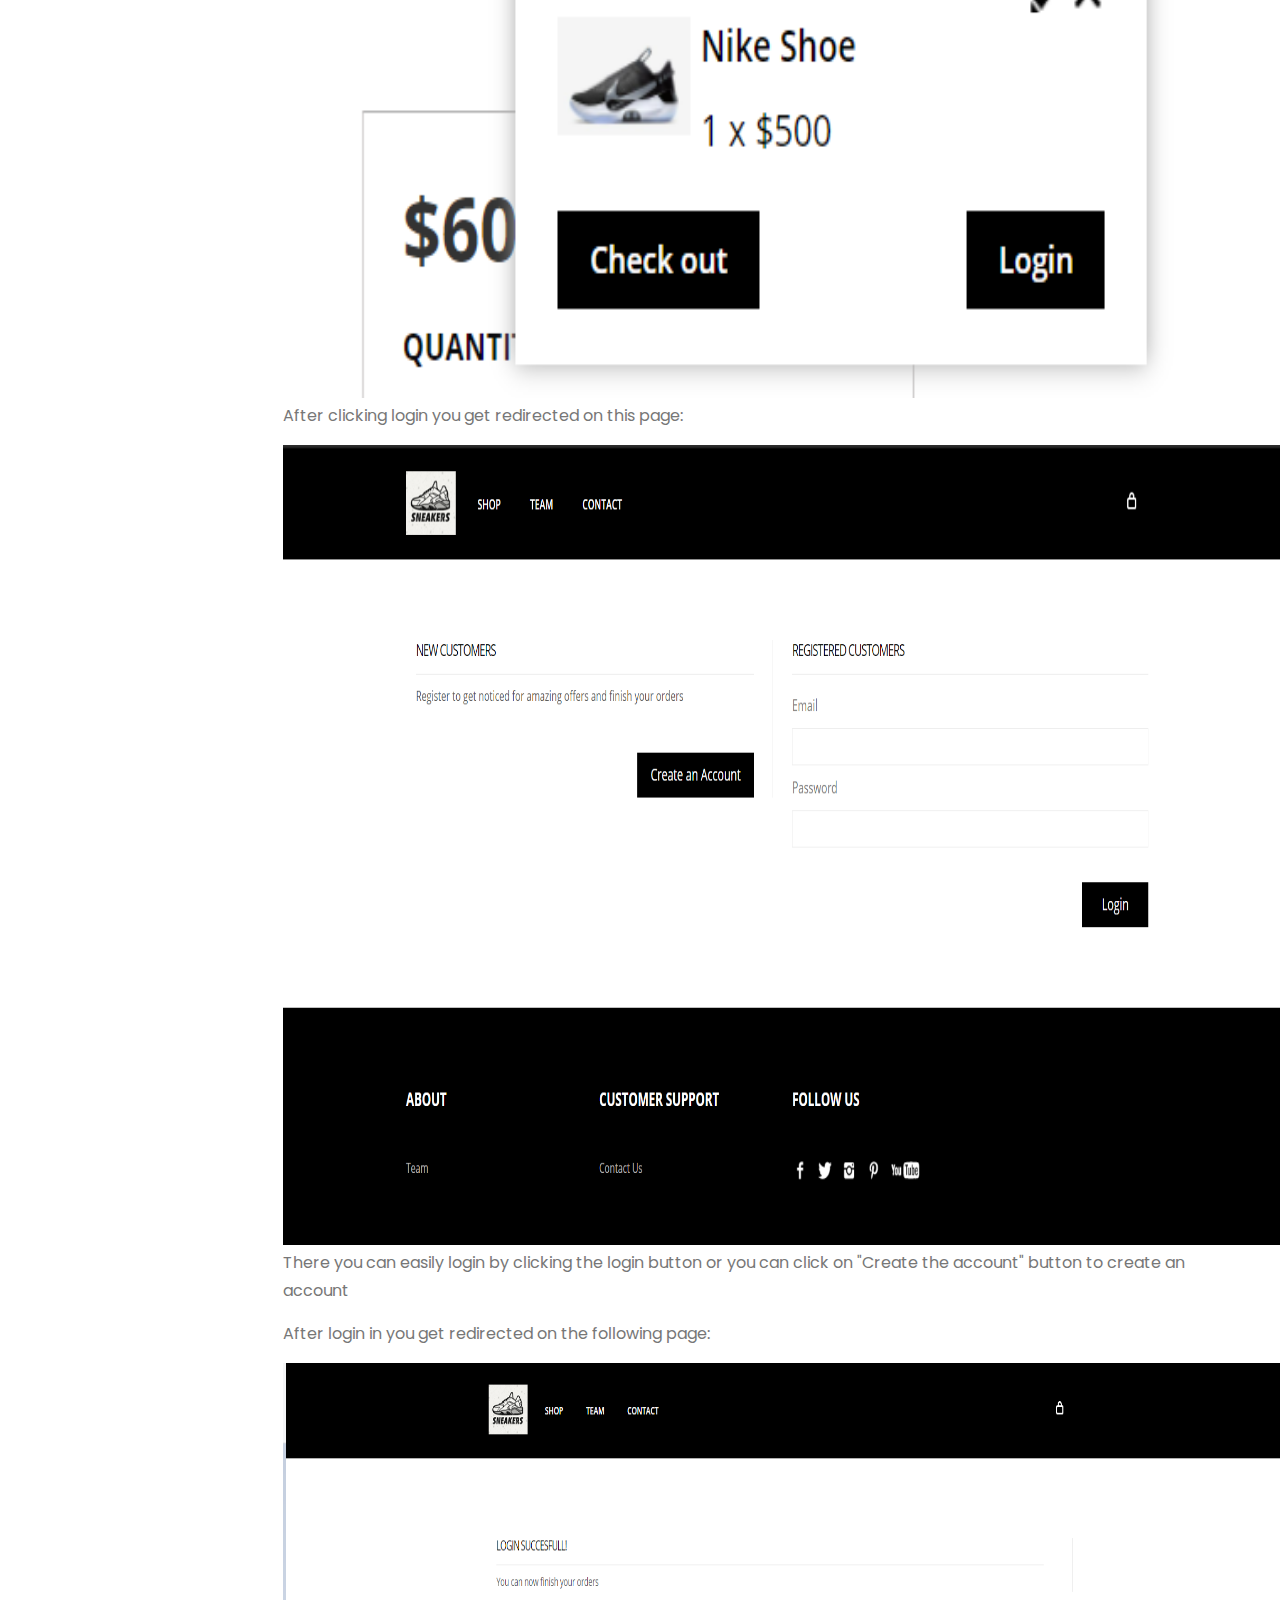
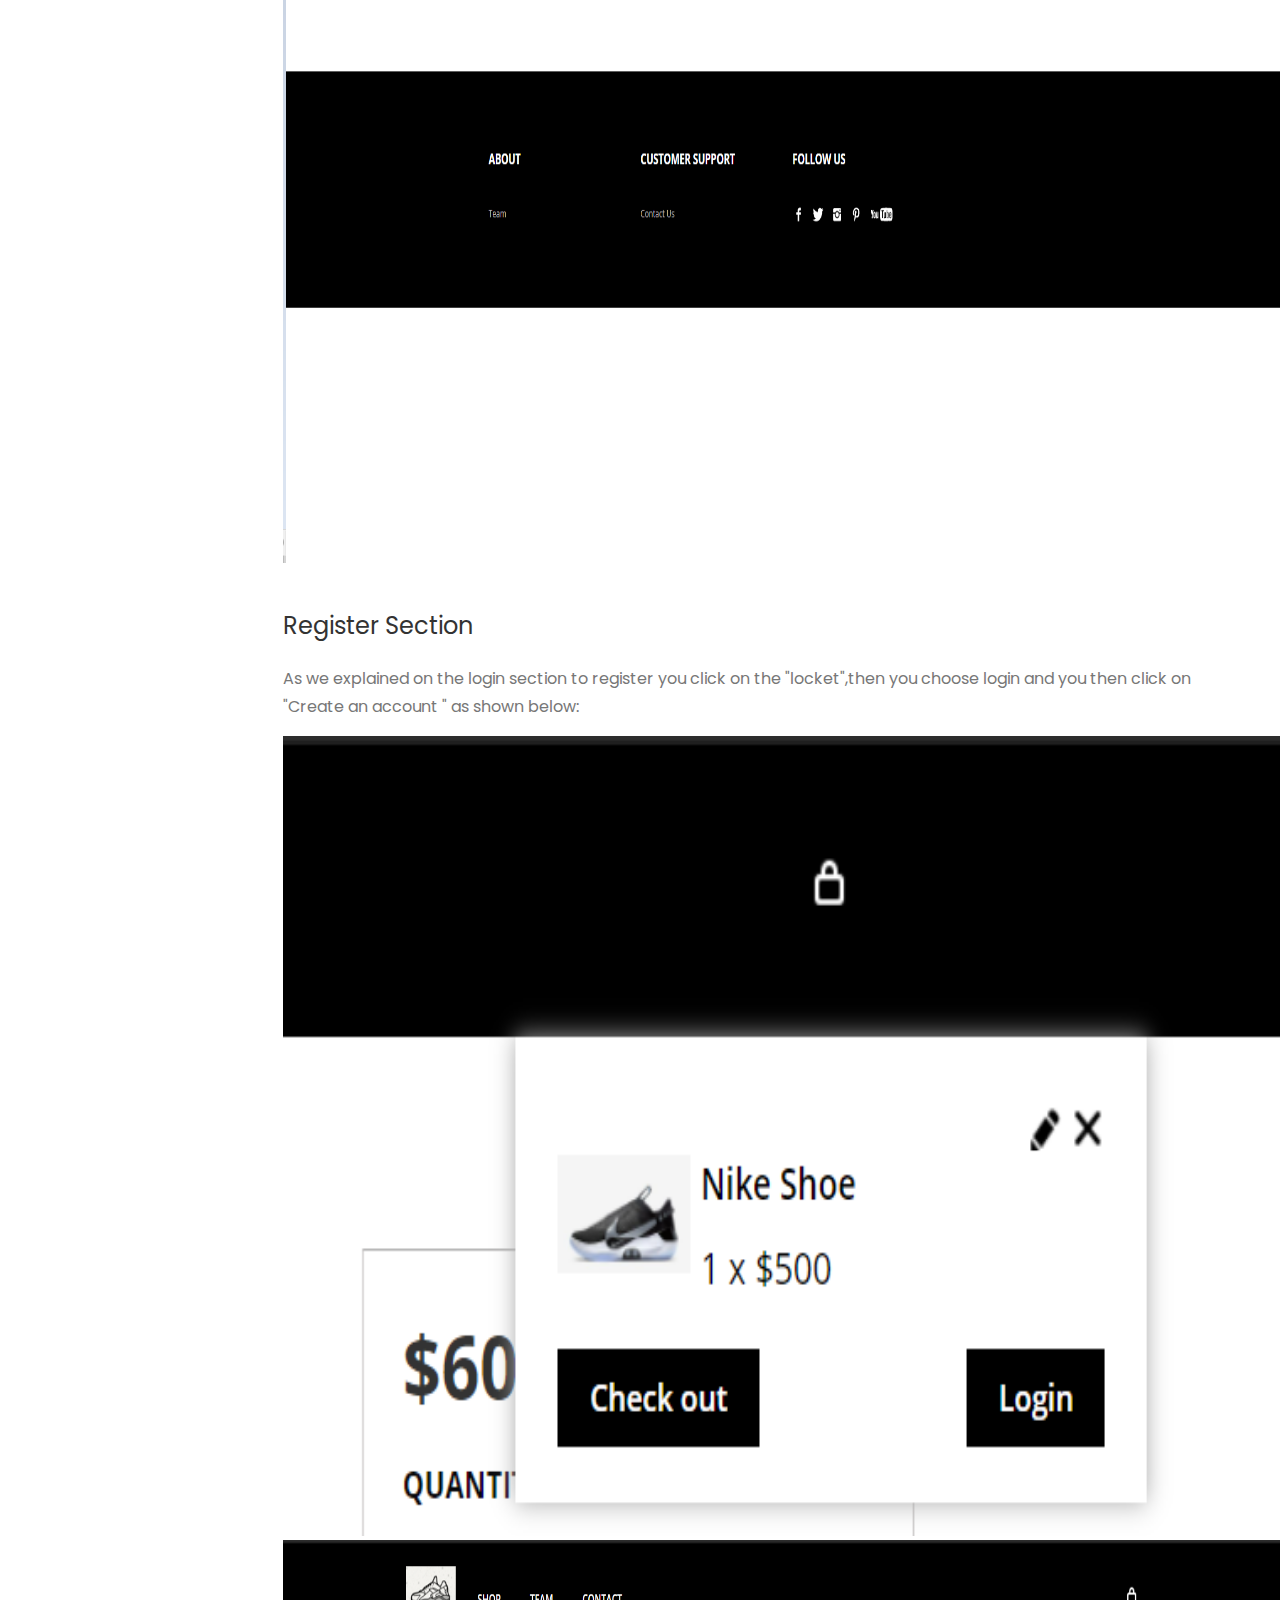
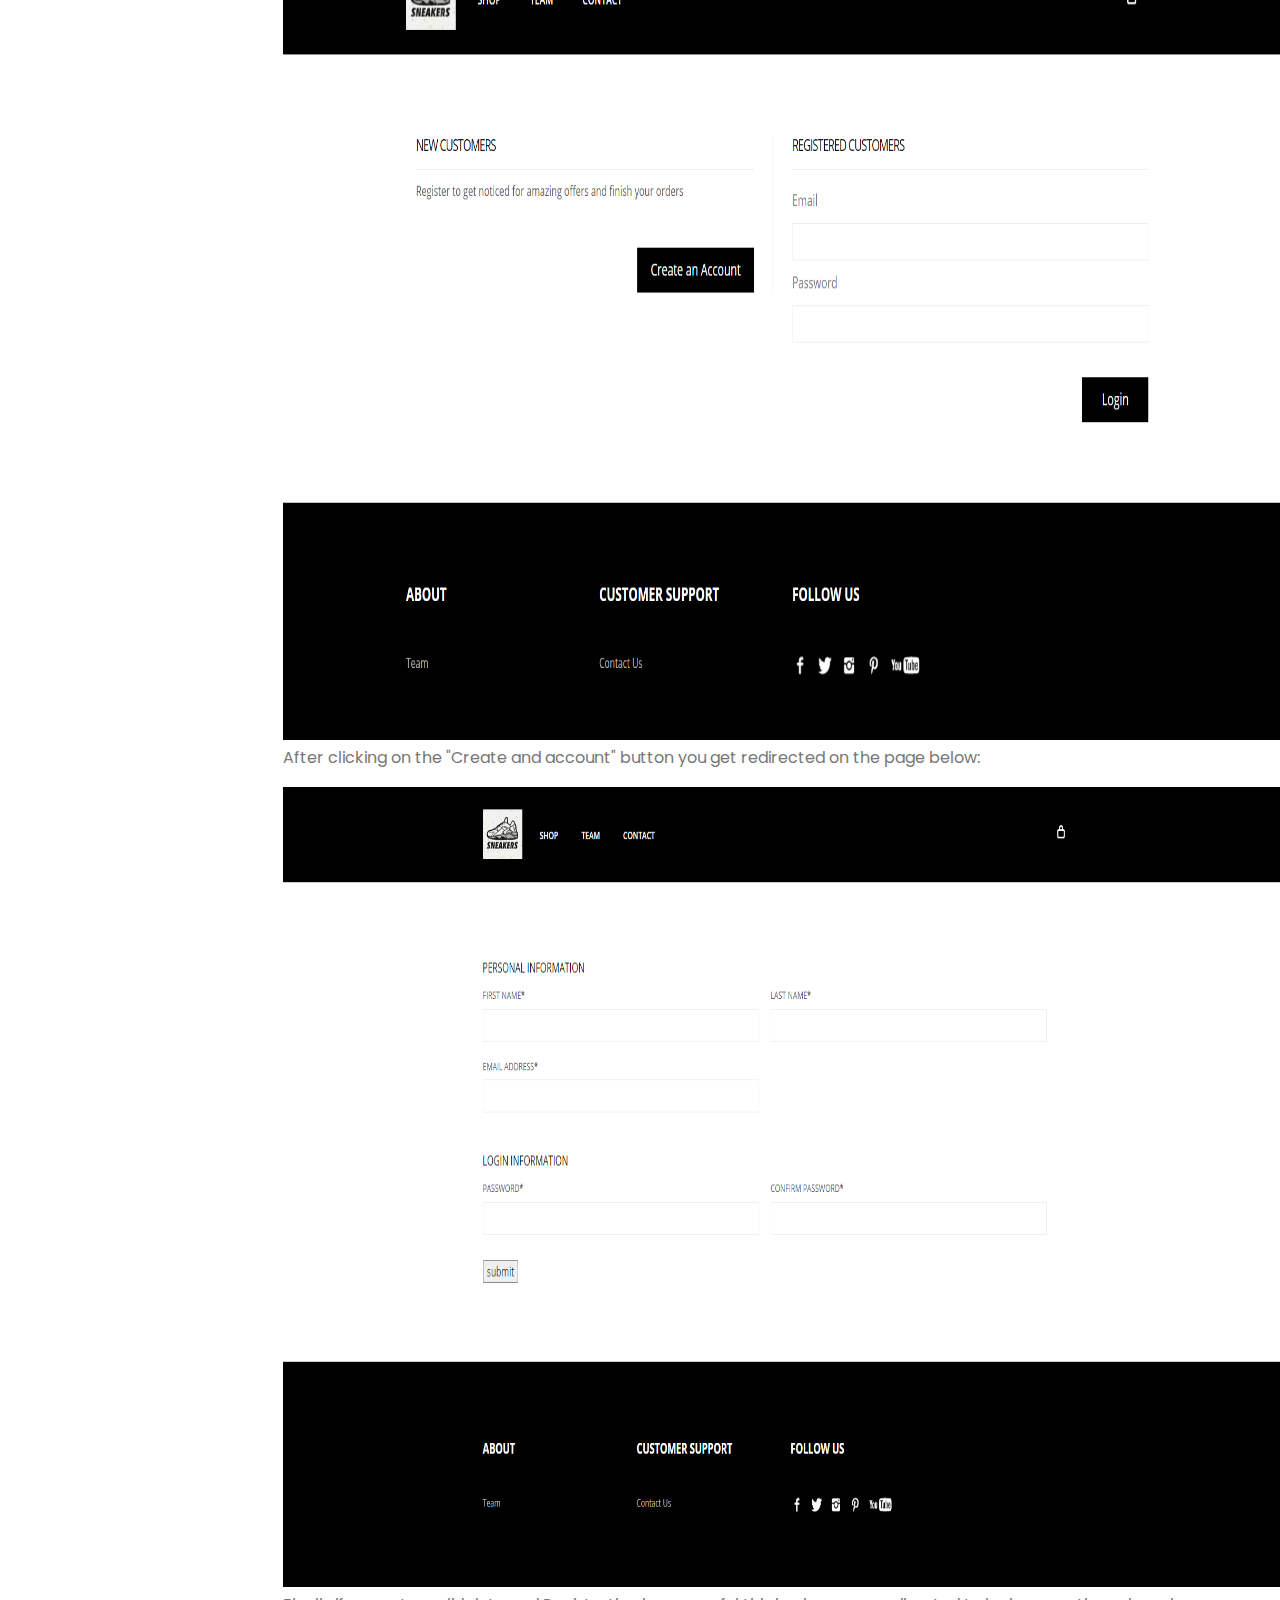
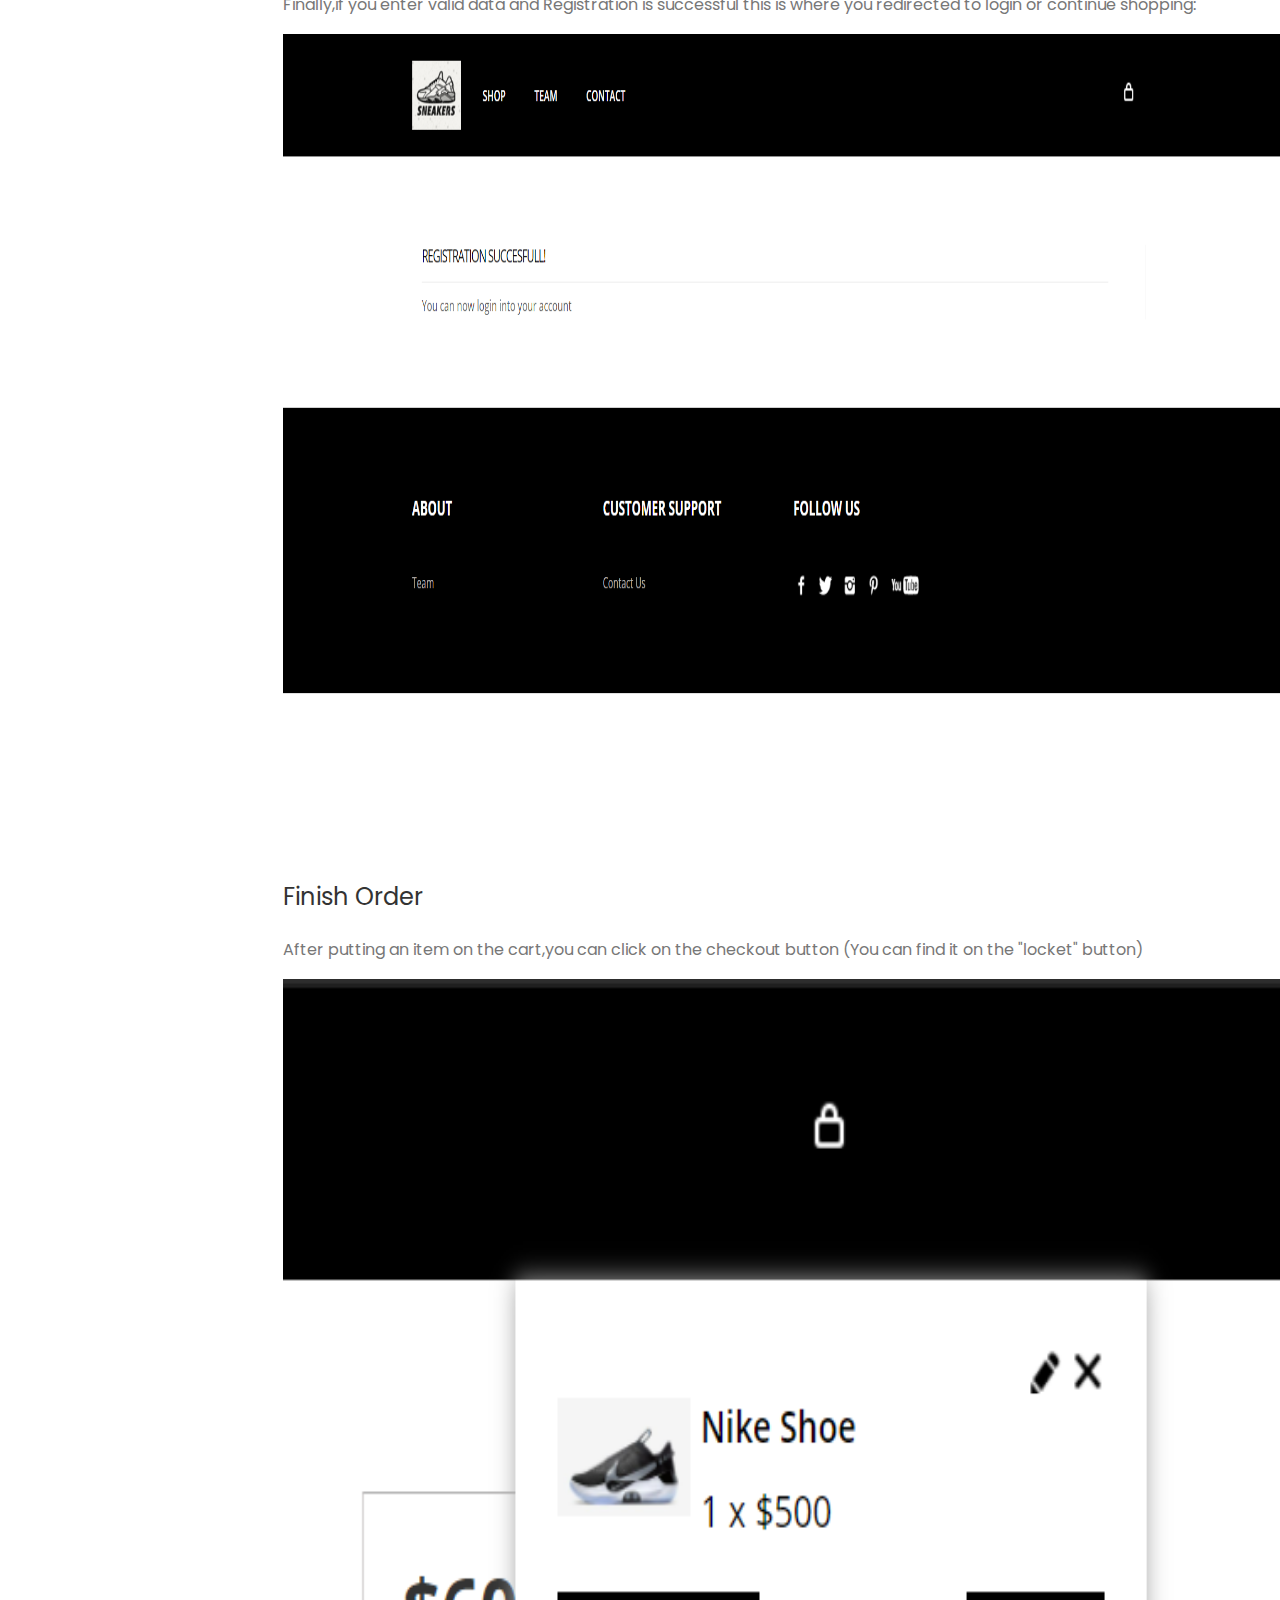
==== commit cf1cf597: "Add files via upload" ====
--- a/Documentation/index.html
+++ b/Documentation/index.html
@@ -8,7 +8,7 @@
 	<meta http-equiv="X-UA-Compatible" content="IE=edge">
     <meta name="viewport" content="width=device-width, initial-scale=1, shrink-to-fit=no">
 	<!-- Title Tag  -->
-    <title>Eshop - eCommerce HTML5 Template.</title>
+    <title>Documentation</title>
 	<!-- Favicon -->
 	<link rel="icon" type="image/png" href="img/favicon.png">
 	<!-- Web Font -->
@@ -59,10 +59,10 @@
 					<a href="#google-map">Register Section</a>
 				</li>
 				<li>
-					<a href="#colors">Register Section</a>
-				</li>
-				<li>
-					<a href="#credit">Source and Credit</a>
+					<a href="#colors">Finish order Section</a>
+				</li>
+				<li>
+					<a href="#credit">Links</a>
 				</li>
 			</ul>
 		</nav>
@@ -179,7 +179,12 @@
 
 				<img src="img/9.png" height="800" width="1000" alt="#">
 
-				<p class="fifteen">There you can easily login or Create an account if you are not a user.</p>
+				<p class="fifteen">There you can easily login by clicking the login button or you can click on "Create the account" button to create an account</p>
+
+				<p class="fifteen">After login in you get redirected on the following page:</p>
+
+				<img src="img/10.png" height="800" width="1000" alt="#">
+
 
 
 
@@ -187,53 +192,90 @@
 			</section>
 			
 			<section id="google-map">
-				<h2 class="title">How can i use google map?</h2>
-
-				<p class="fifteen">1. Please open (contact.html) file. then find the "jquery plugins comment tag. or go to line number 538. please add your own google map key see the screnshoot. thanks
-				<p class="fifteen">2. Open "Eshop/js/map-script.js" file. Just replace your own google map latitude and longitude address. See the red shape below to replace your google map latitude and longitude address. 
+				<h2 class="title">Register Section</h2>
+
+				<p class="fifteen">As we explained on the login section to register you click on the "locket",then you choose login and you then click  on "Create an account " as shown below:</p>
+
+				<img src="img/8.png" height="800" width="1000" alt="#">
+
+				<img src="img/9.png" height="800" width="1000" alt="#">
+
+				<p class="fifteen">After clicking on the "Create and account" button you get redirected on the page below:</p>
 					
-				<img src="img/map.png" alt="#">
+				<img src="img/11.png" height="800" width="1000" alt="#">
+
+				<p class="fifteen">Finally,if you enter valid data and Registration is successful this is where you redirected to login or continue shopping:</p>
+
+				<img src="img/12.png" height="800" width="1000" alt="#">
+
+
 					
 			</section>
 			
 			<section id="colors">
-				<h2 class="title">How to change Theme Primary Color?</h2>
-				<p>If you want to change the theme primary color, For that you have to remove the comment tag on that specific color that you want, After that you will see the result that the theme primary color was changed.</p>
-				<pre class="brush:php">
-					<!-- Color CSS -->
-					<link rel="stylesheet" href="css/color/color1.css">
-					<!--<link rel="stylesheet" href="css/color/color2.css">-->
-					<!--<link rel="stylesheet" href="css/color/color3.css">-->
-					<!--<link rel="stylesheet" href="css/color/color4.css">-->
-					<!--<link rel="stylesheet" href="css/color/color5.css">-->
-					<!--<link rel="stylesheet" href="css/color/color6.css">-->
-					<!--<link rel="stylesheet" href="css/color/color7.css">-->
-					<!--<link rel="stylesheet" href="css/color/color8.css">-->
-					<!--<link rel="stylesheet" href="css/color/color9.css">-->
-					<!--<link rel="stylesheet" href="css/color/color10.css">-->
-					<!--<link rel="stylesheet" href="css/color/color11.css">-->
-					<!--<link rel="stylesheet" href="css/color/color12.css">-->
-		        </pre>
+				<h2 class="title">Finish Order</h2>
+
+				<p class="fifteen">After putting an item on the cart,you can click on the checkout button (You can find it on the "locket" button)</p>
+
+				<img src="img/8.png" height="800" width="1000" alt="#">
+
+				<p class="fifteen">Then,by clicking on the checkout you get redirected on the page below:</p>
+
+				<img src="img/13.png" height="800" width="1000" alt="#">
+
+				<p class="fifteen">You can click on Continue Shopping to go back to Shop or you can click on GO FOR PAYMENT to finish your order.</p>
+
+				<p class="fifteen">By clicking on GO FOR PAYMENT you get redirected on the below page.There you must enter your personal information about shipping and finally your card information.</p>
+
+				<img src="img/14.png" height="800" width="1000" alt="#">
+
+				<p class="fifteen">Finally,after clicking "Submit order" your order is done and you get redirected on the following page to continue shopping: </p>
+
+				<img src="img/15.png" height="800" width="1000" alt="#">
+
+
 			</section>
 			
 			<section id="credit">
-				<h2 class="title">Source and Credit</h2>
+				<h2 class="title">Links</h2>
+				<p class="fifteen">There we give you some links about the pages shown above.Thanks for reading the Documentation</p>
 				<div class="script-source">
 					<ul>
 						<li>
-							<a target="_blank" href="http://jquery.com/">jQuery</a>
-						</li>
-						<li>
-							<a target="_blank" href="http://getbootstrap.com">Bootstrap Framework</a>
-						</li>
-						<li>
-							<a target="_blank" href="http://www.owlgraphic.com/owlcarousel">Owl Carousel</a>
-						</li>
-						<li>
-							<a target="_blank" href="http://fontawesome.io/">FontAwesome</a>
-						</li>
-						<li>
-							<a target="_blank" href="https://themify.me/themify-icons/">Themify Icons</a>
+							<a target="_blank" href="http://inf-server.inf.uth.gr/~mkokaras/MyEshop/index.html">Homepage</a>
+						</li>
+						<li>
+							<a target="_blank" href="http://inf-server.inf.uth.gr/~mkokaras/MyEshop/shop.html">Shop</a>
+						</li>
+						<li>
+							<a target="_blank" href="http://inf-server.inf.uth.gr/~mkokaras/MyEshop/single.html">Single item</a>
+						</li>
+						<li>
+							<a target="_blank" href="http://inf-server.inf.uth.gr/~mkokaras/MyEshop/team.html">Team</a>
+						</li>
+						<li>
+							<a target="_blank" href="http://inf-server.inf.uth.gr/~mkokaras/MyEshop/contact.html">Contact</a>
+						</li>
+						<li>
+							<a target="_blank" href="http://inf-server.inf.uth.gr/~mkokaras/MyEshop/login.html">Login</a>
+						</li>
+						<li>
+							<a target="_blank" href="http://inf-server.inf.uth.gr/~mkokaras/MyEshop/login_suc.html">Login Success</a>
+						</li>
+						<li>
+							<a target="_blank" href="http://inf-server.inf.uth.gr/~mkokaras/MyEshop/register.html">Register</a>
+						</li>
+						<li>
+							<a target="_blank" href="http://inf-server.inf.uth.gr/~mkokaras/MyEshop/register_suc.html">Register Success</a>
+						</li>
+						<li>
+							<a target="_blank" href="http://inf-server.inf.uth.gr/~mkokaras/MyEshop/checkout.html">Checkout</a>
+						</li>
+						<li>
+							<a target="_blank" href="http://inf-server.inf.uth.gr/~mkokaras/MyEshop/payment.html">Payment</a>
+						</li>
+						<li>
+							<a target="_blank" href="http://inf-server.inf.uth.gr/~mkokaras/MyEshop/thankyou.html">Order Success</a>
 						</li>
 					</ul>
 				</div>
